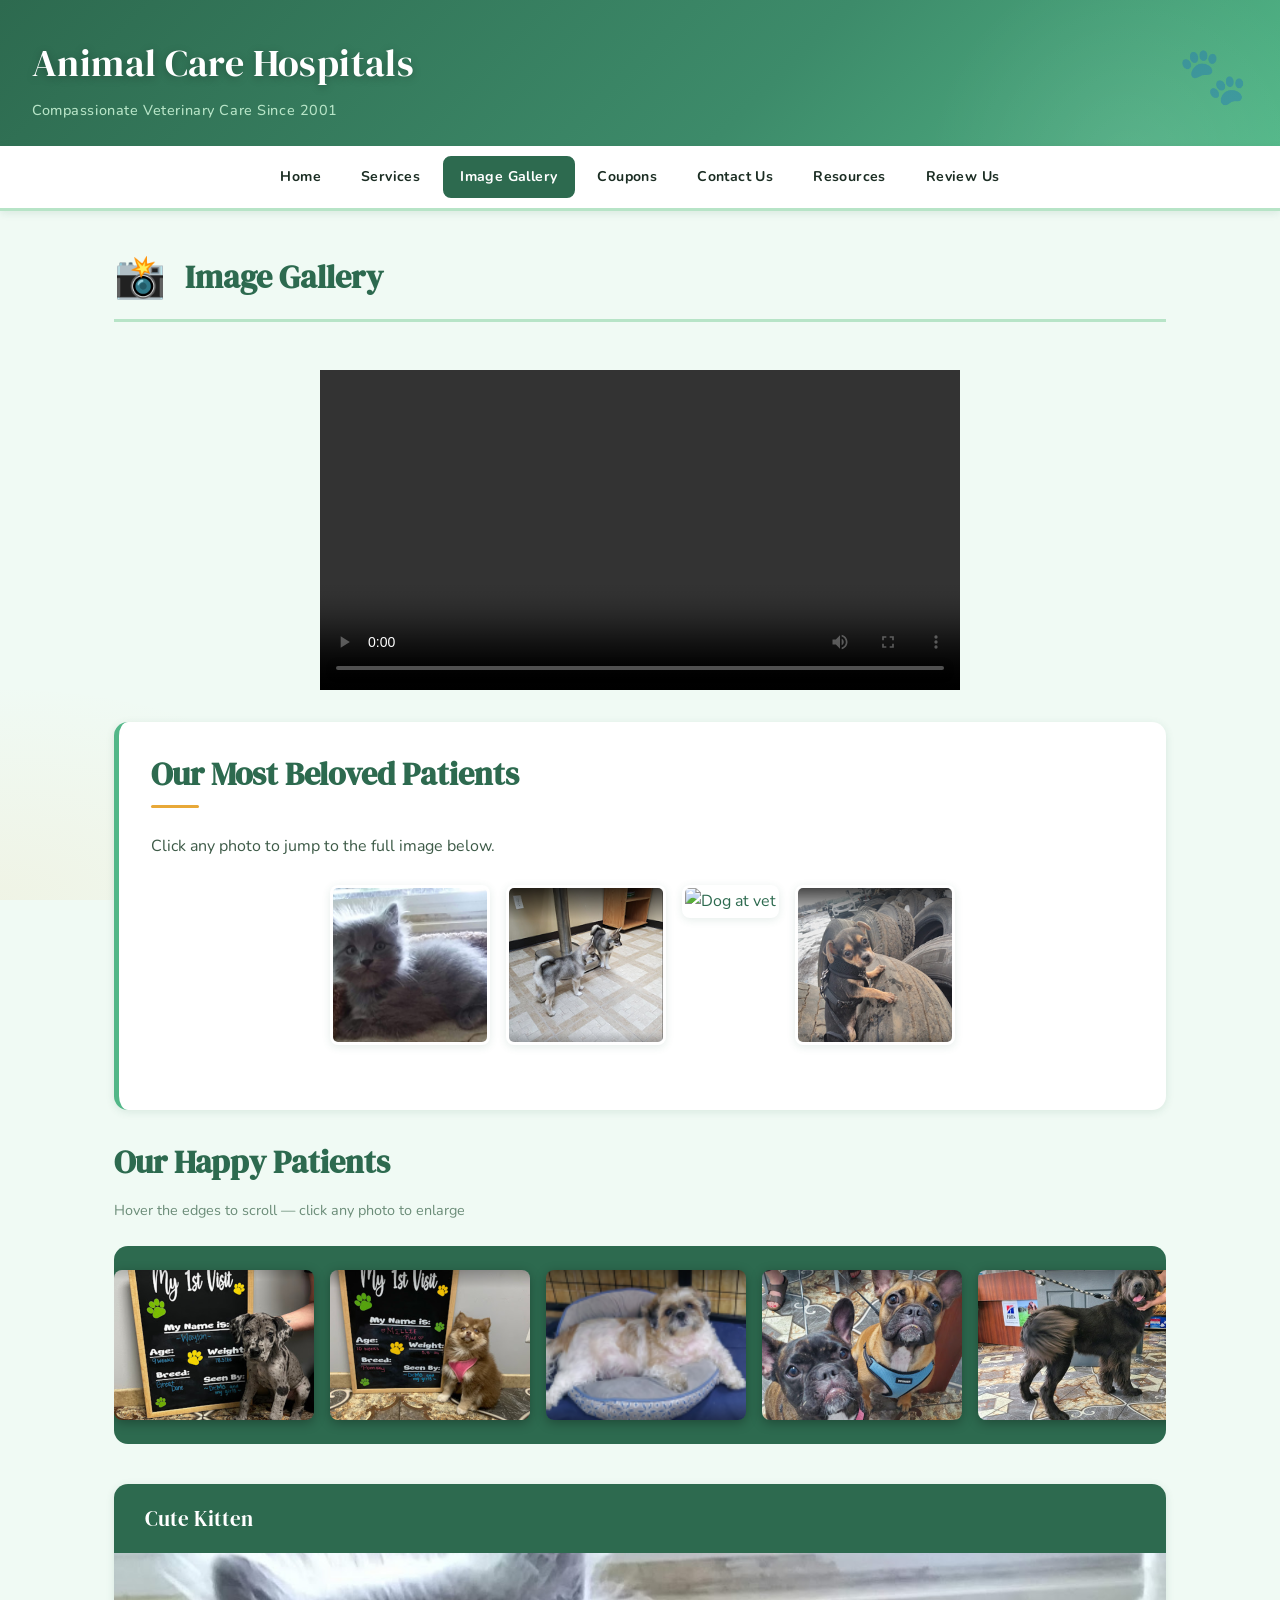
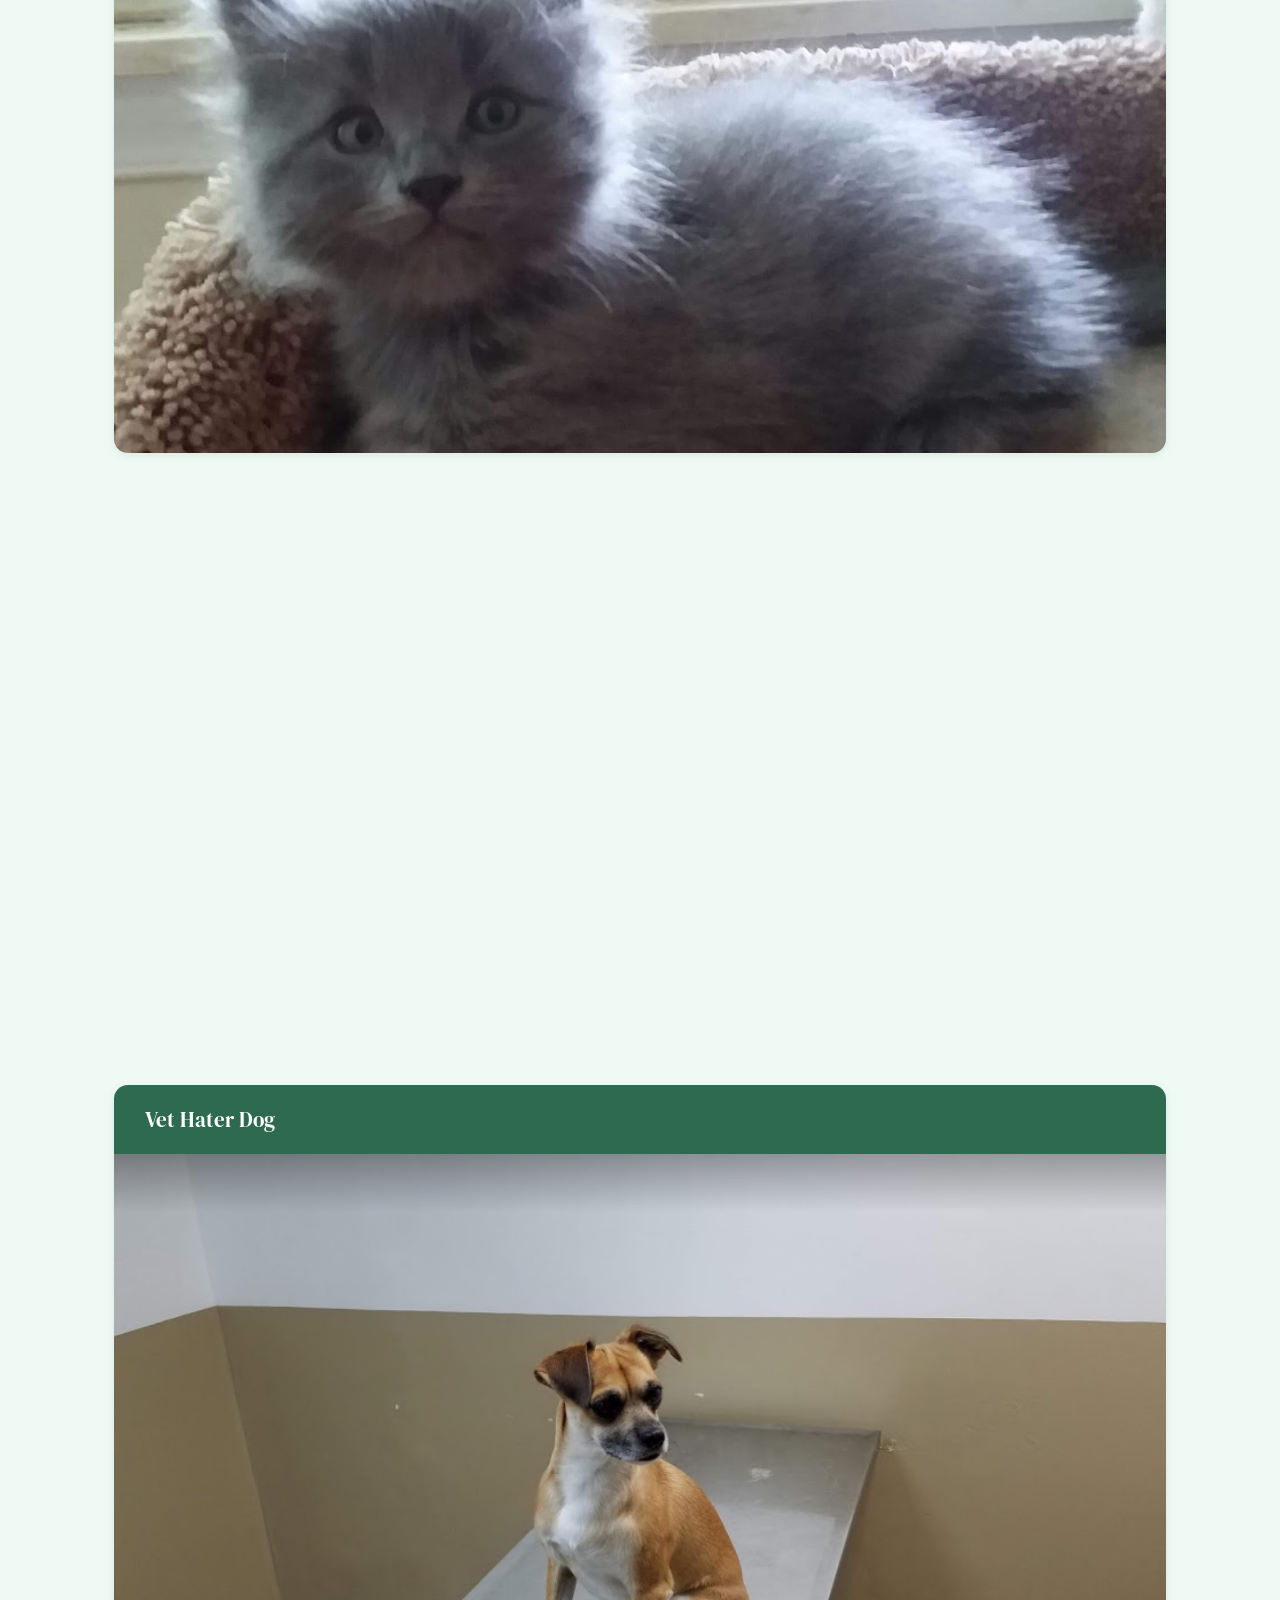
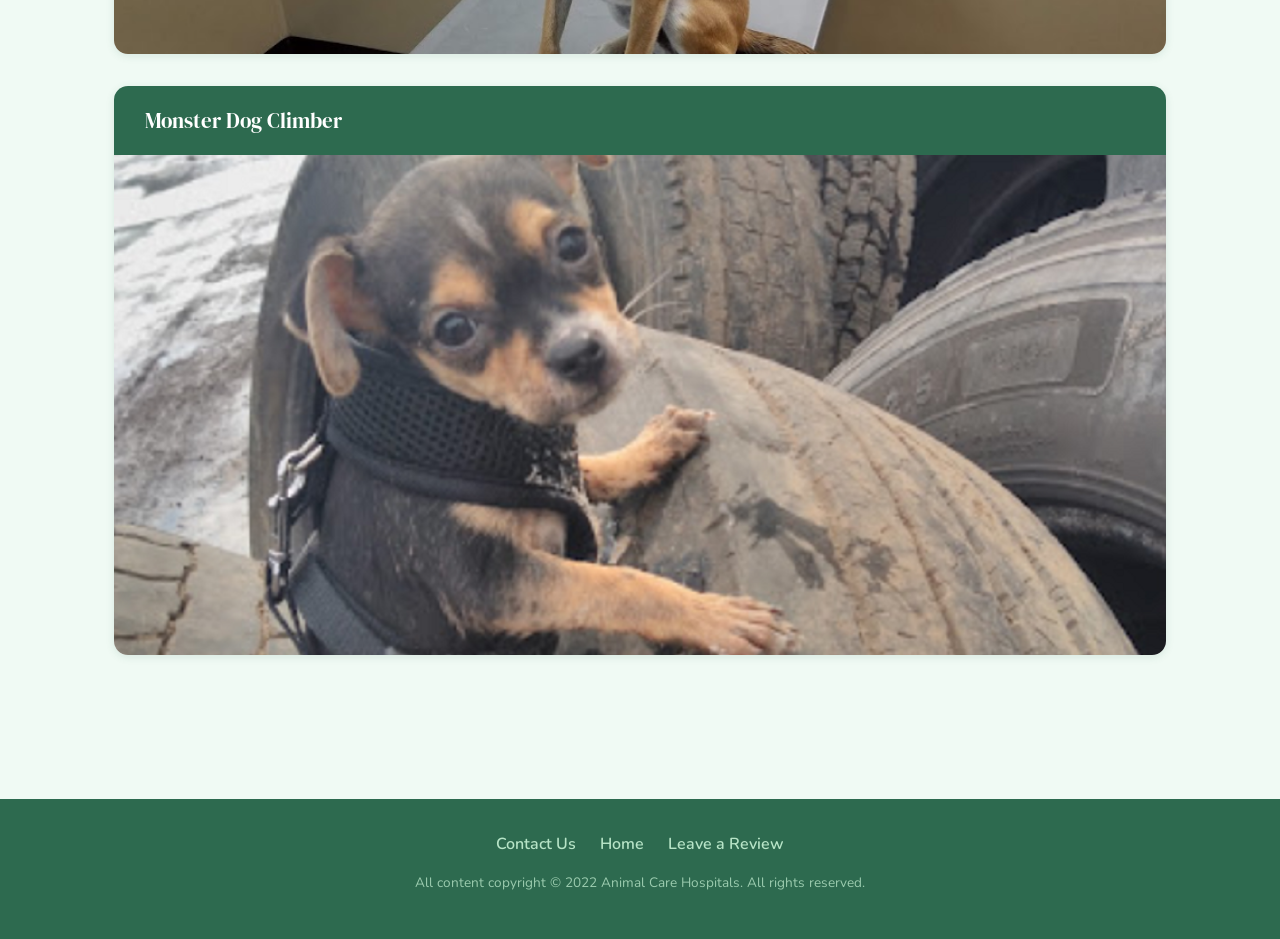
==== Pets Image Gallery.html @ b03393ea "Update video source URL in Pets Image Gallery.html" ====
<!DOCTYPE html>
<!--Animal Care Hospitals — Laith Fakhruldin, CSC 3750-->
<html lang="en">
<head>
  <meta charset="utf-8">
  <meta name="viewport" content="width=device-width, initial-scale=1">
  <title>Animal Care Hospitals — Image Gallery</title>
  <link href="https://fonts.googleapis.com/css2?family=DM+Serif+Display:ital@0;1&family=Nunito:wght@400;500;600;700;800&display=swap" rel="stylesheet">
  <link rel="stylesheet" href="style.css">
</head>
<body>

  <header class="site-header">
    <div class="brand">
      <span class="brand-name">Animal Care Hospitals</span>
      <span class="brand-tagline">Compassionate Veterinary Care Since 2001</span>
    </div>
    <div class="header-paw" aria-hidden="true">🐾</div>
  </header>

  <nav class="site-nav">
    <div class="nav-inner">
      <a href="Home.html">Home</a>
      <a href="Services.html">Services</a>
      <a href="Pets Image Gallery.html" class="active">Image Gallery</a>
      <a href="Coupons.html">Coupons</a>
      <a href="Contact Us.html">Contact Us</a>
      <a href="Resoruces.html">Resources</a>
      <a href="Review Us.html">Review Us</a>
    </div>
  </nav>

  <main class="page-wrap">

    <h1 class="page-heading"><span class="emoji">📸</span> Image Gallery</h1>

    <!-- Video -->
     <section class="gallery-hero reveal">
      <div style="width:100%; max-width:640px; margin:0 auto;">
        <video 
          style="width:100%; height:auto; display:block;"
          controls 
          preload="metadata">
          <source src="https://cloud.labnimble.com/core/downloadfile?checkonly=0&disposition=attachment&filename=website_gallery.mp4&filepath=%2Flaith%2FVideos%2Fwebsite_gallery.mp4&preview=1&redirect=1">
          Your browser does not support the video tag.
        </video>
      </div>
    </section>
    
    <!-- Thumbnail jump links -->
    <section class="card reveal">
      <h2>Our Most Beloved Patients</h2>
      <p>Click any photo to jump to the full image below.</p>
      <div class="gallery-thumbs">
        <a href="#cute_kitten"><img src="images/cat1_200px.png" alt="Cute kitten"></a>
        <a href="#twin_puppies"><img src="images/twin_puppies_200px.png" alt="Twin Puppies"></a>
        <a href="#vet_hater_dog"><img src="images/vet_hater_dog_200px.png" alt="Dog at vet"></a>
        <a href="#dog_climber"><img src="images/climber_dog_200px.png" alt="Climber dog"></a>
      </div>
    </section>

    <!-- Scrollable gallery -->
    <section class="reveal">
      <h2 style="margin-bottom:.5em;">Our Happy Patients</h2>
      <p style="font-size:.9rem; color:var(--text-light);">Hover the edges to scroll — click any photo to enlarge</p>
      <div class="scroller-wrap" id="scrollerWrap">
        <button class="scroll-arrow scroll-arrow--left" id="arrowLeft" onclick="scrollGallery(-1)" aria-label="Scroll left">&#8592;</button>
        <div class="media-scroller" id="petScroller">
          <div class="media-element"><img src="images/pet1-200px.png"  alt="Pet 1"  onclick="enlargeImage(this)"></div>
          <div class="media-element"><img src="images/pet2-200px.png"  alt="Pet 2"  onclick="enlargeImage(this)"></div>
          <div class="media-element"><img src="images/pet3-200px.png"  alt="Pet 3"  onclick="enlargeImage(this)"></div>
          <div class="media-element"><img src="images/pet4-200px.png"  alt="Pet 4"  onclick="enlargeImage(this)"></div>
          <div class="media-element"><img src="images/pet5-200px.png"  alt="Pet 5"  onclick="enlargeImage(this)"></div>
          <div class="media-element"><img src="images/pet6-200px.png"  alt="Pet 6"  onclick="enlargeImage(this)"></div>
          <div class="media-element"><img src="images/pet7-200px.png"  alt="Pet 7"  onclick="enlargeImage(this)"></div>
          <div class="media-element"><img src="images/pet8-200px.png"  alt="Pet 8"  onclick="enlargeImage(this)"></div>
          <div class="media-element"><img src="images/pet9-200px.png"  alt="Pet 9"  onclick="enlargeImage(this)"></div>
          <div class="media-element"><img src="images/pet10-200px.png" alt="Pet 10" onclick="enlargeImage(this)"></div>
          <div class="media-element"><img src="images/pet11-200px.png" alt="Pet 11" onclick="enlargeImage(this)"></div>
          <div class="media-element"><img src="images/pet12-200px.png" alt="Pet 12" onclick="enlargeImage(this)"></div>
          <div class="media-element"><img src="images/pet13-200px.png" alt="Pet 13" onclick="enlargeImage(this)"></div>
          <div class="media-element"><img src="images/pet14-200px.png" alt="Pet 14" onclick="enlargeImage(this)"></div>
          <div class="media-element"><img src="images/pet15-200px.png" alt="Pet 15" onclick="enlargeImage(this)"></div>
          <div class="media-element"><img src="images/pet16-200px.png" alt="Pet 16" onclick="enlargeImage(this)"></div>
        </div>
        <button class="scroll-arrow scroll-arrow--right" id="arrowRight" onclick="scrollGallery(1)" aria-label="Scroll right">&#8594;</button>
      </div>
    </section>

    <!-- Full pet articles -->
    <section style="margin-top:2.5em;">

      <article class="pet-article reveal" id="cute_kitten">
        <div class="pet-article-label">Cute Kitten</div>
        <picture>
          <source media="(min-width:400px)" srcset="images/cat1_1400px.png 1200w, images/cat1_400px.png 400w" sizes="80vw">
          <img src="images/cat1_1400px.png" alt="Cute kitten sitting" onclick="enlargeImage(this)" style="cursor:zoom-in;">
        </picture>
      </article>

      <article class="pet-article reveal" id="twin_puppies">
        <div class="pet-article-label">Twin Puppies in the Family</div>
        <picture>
          <source media="(min-width:400px)" srcset="images/twin_puppies_1200px.png 1200w, images/twinpuppies_400px.png 400w" sizes="80vw">
          <img src="images/twin_puppies_1200px.png" alt="Two playful puppies" onclick="enlargeImage(this)" style="cursor:zoom-in;">
        </picture>
      </article>

      <article class="pet-article reveal" id="vet_hater_dog">
        <div class="pet-article-label">Vet Hater Dog</div>
        <picture>
          <source media="(min-width:400px)" srcset="images/Vet_hater_dog_1200px.png 1200w, images/Vet_hater_dog_400px.png 400w" sizes="80vw">
          <img src="images/Vet_hater_dog_1200px.png" alt="Dog at vet" onclick="enlargeImage(this)" style="cursor:zoom-in;">
        </picture>
      </article>

      <article class="pet-article reveal" id="dog_climber">
        <div class="pet-article-label">Monster Dog Climber</div>
        <picture>
          <source media="(min-width:400px)" srcset="images/climber_dog_1200px.png 1200w, images/climber_dog_400px.png 400w" sizes="80vw">
          <img src="images/climber_dog_1200px.png" alt="Dog climbing a fence" onclick="enlargeImage(this)" style="cursor:zoom-in;">
        </picture>
      </article>

    </section>

  </main>

  <!-- Image Overlay -->
  <div id="imageOverlay" class="overlay" onclick="closeImage()">
    <img id="overlayImg" src="" alt="Enlarged pet image">
  </div>

  <button onclick="topFunction()" id="myBtn" title="Back to top">↑</button>

  <footer class="site-footer">
    <div class="footer-links">
      <a href="Contact Us.html">Contact Us</a>
      <a href="Home.html">Home</a>
      <a href="Review Us.html">Leave a Review</a>
    </div>
    <p class="footer-copy">All content copyright &copy; 2022 Animal Care Hospitals. All rights reserved.</p>
  </footer>

  <script src="myscript.js"></script>
  <script>
    const scroller   = document.getElementById('petScroller');
    const wrap       = document.getElementById('scrollerWrap');
    const arrowLeft  = document.getElementById('arrowLeft');
    const arrowRight = document.getElementById('arrowRight');
    const STEP       = 216 * 3; // ~3 card widths per click

    function scrollGallery(dir) {
      const maxScroll = scroller.scrollWidth - scroller.clientWidth;

      if (dir === 1) {
        // At the end — wrap back to start
        if (scroller.scrollLeft >= maxScroll - 4) {
          scroller.scrollTo({ left: 0, behavior: 'smooth' });
        } else {
          scroller.scrollBy({ left: STEP, behavior: 'smooth' });
        }
      } else {
        // At the start — wrap to end
        if (scroller.scrollLeft <= 4) {
          scroller.scrollTo({ left: maxScroll, behavior: 'smooth' });
        } else {
          scroller.scrollBy({ left: -STEP, behavior: 'smooth' });
        }
      }
    }

    // Show/hide arrows on hover over the wrap container
    wrap.addEventListener('mouseenter', () => {
      arrowLeft.classList.add('visible');
      arrowRight.classList.add('visible');
    });
    wrap.addEventListener('mouseleave', () => {
      arrowLeft.classList.remove('visible');
      arrowRight.classList.remove('visible');
    });
  </script>
</body>
</html>
---- style.css ----
/* ============================================================
   ANIMAL CARE HOSPITALS — Professional Stylesheet
   Warm, trustworthy veterinary aesthetic
   Fonts: DM Serif Display (headings) + Nunito (body)
   ============================================================ */

@import url('https://fonts.googleapis.com/css2?family=DM+Serif+Display:ital@0;1&family=Nunito:wght@400;500;600;700;800&display=swap');

/* ── CSS Variables ─────────────────────────────────────────── */
:root {
  --green-dark:   #2d6a4f;
  --green-mid:    #52b788;
  --green-light:  #b7e4c7;
  --green-pale:   #f0faf4;
  --amber:        #e8a838;
  --amber-light:  #fdf3dc;
  --text-dark:    #1b2d23;
  --text-mid:     #3d5a47;
  --text-light:   #6b8c78;
  --white:        #ffffff;
  --shadow-sm:    0 2px 8px rgba(45,106,79,.12);
  --shadow-md:    0 6px 24px rgba(45,106,79,.16);
  --shadow-lg:    0 16px 48px rgba(45,106,79,.20);
  --radius:       14px;
  --radius-sm:    8px;
  --transition:   0.3s cubic-bezier(.4,0,.2,1);
}

/* ── Reset ──────────────────────────────────────────────────── */
*, *::before, *::after { box-sizing: border-box; margin: 0; padding: 0; }

html { scroll-behavior: smooth; }

body {
  font-family: 'Nunito', 'Verdana', sans-serif;
  font-size: 16px;
  line-height: 1.7;
  color: var(--text-dark);
  background-color: var(--green-pale);
  background-image:
    radial-gradient(ellipse 70% 50% at 80% -10%, rgba(82,183,136,.15) 0%, transparent 60%),
    radial-gradient(ellipse 50% 40% at 0% 100%, rgba(232,168,56,.08) 0%, transparent 60%);
  background-attachment: fixed;
}

/* ── Typography ─────────────────────────────────────────────── */
h1, h2, h3, h4 {
  font-family: 'DM Serif Display', Georgia, serif;
  color: var(--green-dark);
  line-height: 1.25;
}
h1 { font-size: clamp(1.8rem, 4vw, 2.8rem); }
h2 { font-size: clamp(1.4rem, 3vw, 2rem); margin-bottom: .5em; }
h3 { font-size: 1.25rem; }
p  { margin-bottom: 1em; color: var(--text-mid); }
a  { color: var(--green-dark); text-decoration: none; transition: color var(--transition); }
a:hover { color: var(--amber); }

/* ── Header ─────────────────────────────────────────────────── */
.site-header {
  background: linear-gradient(135deg, var(--green-dark) 0%, #3d8b6a 60%, var(--green-mid) 100%);
  color: var(--white);
  padding: 1.8em 2em 1.4em;
  display: flex;
  align-items: center;
  justify-content: space-between;
  gap: 1em;
  position: relative;
  overflow: hidden;
}
.site-header::before {
  content: '';
  position: absolute;
  top: -30%; right: -5%;
  width: 420px; height: 420px;
  background: radial-gradient(circle, rgba(255,255,255,.08) 0%, transparent 70%);
  border-radius: 50%;
  pointer-events: none;
}
.site-header .brand {
  display: flex; flex-direction: column;
}
.site-header .brand-name {
  font-family: 'DM Serif Display', Georgia, serif;
  font-size: clamp(1.6rem, 3.5vw, 2.4rem);
  font-weight: 400;
  color: var(--white);
  letter-spacing: .01em;
  text-shadow: 0 2px 8px rgba(0,0,0,.25);
}
.site-header .brand-tagline {
  font-size: .9rem;
  color: var(--green-light);
  font-weight: 500;
  letter-spacing: .04em;
  margin-top: .15em;
}
.site-header .header-paw {
  font-size: 3.5rem;
  opacity: .35;
  user-select: none;
}

/* ── Navigation ─────────────────────────────────────────────── */
.site-nav {
  background: var(--white);
  border-bottom: 3px solid var(--green-light);
  position: sticky;
  top: 0;
  z-index: 100;
  box-shadow: var(--shadow-sm);
}
.nav-inner {
  max-width: 1100px;
  margin: 0 auto;
  display: flex;
  align-items: center;
  justify-content: center;
  flex-wrap: wrap;
  gap: .3em;
  padding: .6em 1em;
}
.nav-inner a {
  display: inline-block;
  padding: .5em 1.1em;
  font-weight: 700;
  font-size: .88rem;
  letter-spacing: .03em;
  color: var(--text-dark);
  border-radius: var(--radius-sm);
  border: 2px solid transparent;
  transition: all var(--transition);
  white-space: nowrap;
}
.nav-inner a:hover {
  background: var(--green-pale);
  border-color: var(--green-mid);
  color: var(--green-dark);
}
.nav-inner a.active {
  background: var(--green-dark);
  color: var(--white);
  border-color: var(--green-dark);
}

/* ── Page Wrapper ───────────────────────────────────────────── */
.page-wrap {
  max-width: 1100px;
  margin: 0 auto;
  padding: 2.5em 1.5em 3em;
}

/* ── Hero / Intro ───────────────────────────────────────────── */
.hero {
  display: grid;
  grid-template-columns: 1fr 1fr;
  gap: 2.5em;
  align-items: center;
  background: var(--white);
  border-radius: var(--radius);
  padding: 2.5em;
  box-shadow: var(--shadow-md);
  margin-bottom: 2.5em;
  border-top: 5px solid var(--green-mid);
}
.hero-text h2 { font-size: clamp(1.6rem,3vw,2.2rem); margin-bottom: .5em; }
.hero-text p { font-size: 1.05rem; }
.hero-badge {
  display: inline-block;
  background: var(--amber-light);
  color: var(--amber);
  border: 1.5px solid var(--amber);
  border-radius: 20px;
  font-size: .8rem;
  font-weight: 800;
  letter-spacing: .06em;
  text-transform: uppercase;
  padding: .25em .9em;
  margin-bottom: .8em;
}
.hero-img {
  display: flex;
  justify-content: center;
  align-items: center;
}
.hero-img img {
  width: 240px; height: 240px;
  border-radius: 50%;
  object-fit: cover;
  box-shadow: var(--shadow-lg);
  border: 6px solid var(--green-light);
}

/* ── Section Cards ──────────────────────────────────────────── */
.card {
  background: var(--white);
  border-radius: var(--radius);
  padding: 2em;
  box-shadow: var(--shadow-sm);
  margin-bottom: 2em;
  border-left: 5px solid var(--green-mid);
  transition: box-shadow var(--transition);
}
.card:hover { box-shadow: var(--shadow-md); }
.card h2 { text-align: left; border-bottom: none; margin-bottom: .8em; }
.card h2::after {
  content: '';
  display: block;
  width: 48px; height: 3px;
  background: var(--amber);
  margin-top: .35em;
  border-radius: 2px;
}

/* ── Pet Gallery Strip ──────────────────────────────────────── */
.gallery-strip {
  display: flex;
  gap: 1em;
  justify-content: center;
  flex-wrap: wrap;
  margin: 1em 0;
}
.gallery-strip a img {
  width: 180px; height: 180px;
  object-fit: cover;
  border-radius: var(--radius);
  box-shadow: var(--shadow-sm);
  transition: transform var(--transition), box-shadow var(--transition);
}
.gallery-strip a img:hover {
  transform: scale(1.06) rotate(-1deg);
  box-shadow: var(--shadow-md);
}

/* ── Locations Grid ─────────────────────────────────────────── */
.locations-grid {
  display: grid;
  grid-template-columns: 1fr 1fr;
  gap: 1.5em;
}
.location-card {
  background: var(--green-pale);
  border: 2px solid var(--green-light);
  border-radius: var(--radius);
  padding: 1.5em;
  text-align: center;
}
.location-card h3 { color: var(--green-dark); margin-bottom: .5em; }
.location-card address { font-style: normal; color: var(--text-mid); line-height: 1.7; }
.location-card .phone {
  display: inline-block;
  margin-top: .8em;
  font-weight: 700;
  color: var(--green-dark);
  font-size: 1.05rem;
}

/* ── Services List ──────────────────────────────────────────── */
.services-grid {
  display: grid;
  grid-template-columns: repeat(auto-fill, minmax(260px, 1fr));
  gap: 1em;
  margin-top: 1em;
}
.service-item {
  background: var(--green-pale);
  border: 1.5px solid var(--green-light);
  border-radius: var(--radius-sm);
  padding: 1em 1.2em;
  display: flex;
  align-items: flex-start;
  gap: .7em;
  font-weight: 600;
  color: var(--text-dark);
  font-size: .95rem;
  transition: all var(--transition);
}
.service-item:hover {
  background: var(--white);
  border-color: var(--green-mid);
  box-shadow: var(--shadow-sm);
  transform: translateY(-2px);
}
.service-item .icon { font-size: 1.3rem; flex-shrink: 0; }

/* ── Coupons Table ──────────────────────────────────────────── */
.coupon-grid {
  display: grid;
  grid-template-columns: repeat(auto-fill, minmax(280px, 1fr));
  gap: 1.5em;
  margin-top: 1.5em;
}
.coupon-card {
  background: var(--white);
  border: 2px solid var(--green-light);
  border-radius: var(--radius);
  padding: 1.5em;
  box-shadow: var(--shadow-sm);
  position: relative;
  overflow: hidden;
  transition: all var(--transition);
}
.coupon-card::before {
  content: '';
  position: absolute;
  top: 0; left: 0; right: 0;
  height: 5px;
  background: linear-gradient(90deg, var(--green-mid), var(--amber));
}
.coupon-card:hover {
  box-shadow: var(--shadow-md);
  transform: translateY(-3px);
}
.coupon-card h3 {
  font-size: 1.05rem;
  color: var(--green-dark);
  margin-bottom: .6em;
  text-align: left;
}
.coupon-price {
  font-family: 'DM Serif Display', serif;
  font-size: 2rem;
  color: var(--amber);
  line-height: 1;
  margin-bottom: .4em;
}
.coupon-includes {
  list-style: none;
  font-size: .88rem;
  color: var(--text-mid);
  margin-bottom: .8em;
}
.coupon-includes li::before { content: '✓  '; color: var(--green-mid); font-weight: 700; }
.coupon-note {
  font-size: .78rem;
  color: var(--text-light);
  font-style: italic;
  border-top: 1px dashed var(--green-light);
  padding-top: .6em;
  margin-top: .6em;
}
.coupon-category {
  display: inline-block;
  background: var(--green-pale);
  color: var(--green-dark);
  font-size: .75rem;
  font-weight: 800;
  letter-spacing: .06em;
  text-transform: uppercase;
  padding: .2em .7em;
  border-radius: 20px;
  margin-bottom: .8em;
  border: 1px solid var(--green-light);
}

/* ── Contact Page ───────────────────────────────────────────── */
.contact-layout {
  display: grid;
  grid-template-columns: 1fr 1.4fr;
  gap: 2em;
  align-items: start;
}
.contact-info h2 { font-size: 1.5rem; }
.contact-clinic {
  background: var(--green-pale);
  border: 1.5px solid var(--green-light);
  border-radius: var(--radius);
  padding: 1.2em 1.5em;
  margin-bottom: 1.2em;
}
.contact-clinic h3 { margin-bottom: .3em; font-size: 1.05rem; }
.contact-clinic address { font-style: normal; color: var(--text-mid); font-size: .9rem; }
.contact-clinic iframe {
  width: 100%; height: 200px;
  border-radius: var(--radius-sm);
  border: none;
  margin-top: .8em;
}

/* ── Form ───────────────────────────────────────────────────── */
.contact-form-wrap {
  background: var(--white);
  border-radius: var(--radius);
  padding: 2em;
  box-shadow: var(--shadow-md);
  border-top: 4px solid var(--green-mid);
}
.contact-form-wrap h2 { font-size: 1.6rem; margin-bottom: .4em; }
.contact-form-wrap p  { font-size: .9rem; margin-bottom: 1.2em; }
.form-row { margin-bottom: 1em; }
.form-row input,
.form-row select,
.form-row textarea {
  width: 100%;
  padding: .75em 1em;
  border: 2px solid var(--green-light);
  border-radius: var(--radius-sm);
  font-family: 'Nunito', sans-serif;
  font-size: .95rem;
  color: var(--text-dark);
  background: var(--green-pale);
  transition: border-color var(--transition), background var(--transition);
  outline: none;
  appearance: none;
}
.form-row input:focus,
.form-row select:focus,
.form-row textarea:focus {
  border-color: var(--green-mid);
  background: var(--white);
}
.form-row select:invalid { color: var(--text-light); }
.form-row option { color: var(--text-dark); }
.form-row textarea { resize: vertical; min-height: 130px; }
.form-row-2 { display: grid; grid-template-columns: 1fr 1fr; gap: 1em; margin-bottom: 1em; }
.btn-submit {
  background: var(--green-dark);
  color: var(--white);
  border: none;
  padding: .85em 2.2em;
  font-family: 'Nunito', sans-serif;
  font-size: 1rem;
  font-weight: 800;
  border-radius: var(--radius-sm);
  cursor: pointer;
  transition: all var(--transition);
  letter-spacing: .04em;
}
.btn-submit:hover { background: var(--green-mid); transform: translateY(-2px); box-shadow: var(--shadow-sm); }
.btn-reset {
  background: transparent;
  color: var(--text-light);
  border: 2px solid var(--green-light);
  padding: .8em 1.5em;
  font-family: 'Nunito', sans-serif;
  font-size: 1rem;
  font-weight: 700;
  border-radius: var(--radius-sm);
  cursor: pointer;
  margin-left: .8em;
  transition: all var(--transition);
}
.btn-reset:hover { border-color: var(--text-light); color: var(--text-dark); }

/* ── Review Page ────────────────────────────────────────────── */
.review-grid {
  display: grid;
  grid-template-columns: 1fr 1fr;
  gap: 2em;
  margin-top: 1.5em;
}
.review-location {
  background: var(--white);
  border-radius: var(--radius);
  padding: 1.8em;
  box-shadow: var(--shadow-sm);
  text-align: center;
}
.review-location h3 {
  font-size: 1.15rem;
  margin-bottom: 1em;
  padding-bottom: .5em;
  border-bottom: 2px solid var(--green-light);
}
.review-buttons { display: flex; gap: 1em; justify-content: center; flex-wrap: wrap; }
.review-btn {
  display: flex;
  align-items: center;
  gap: .5em;
  padding: .7em 1.4em;
  border-radius: var(--radius-sm);
  font-weight: 700;
  font-size: .9rem;
  transition: all var(--transition);
  border: 2px solid;
}
.review-btn.google {
  background: #fff;
  border-color: #4285f4;
  color: #4285f4;
}
.review-btn.google:hover { background: #4285f4; color: #fff; }
.review-btn.facebook {
  background: #fff;
  border-color: #1877f2;
  color: #1877f2;
}
.review-btn.facebook:hover { background: #1877f2; color: #fff; }
.review-btn img { width: 22px; height: 22px; object-fit: contain; }
.thank-you-banner {
  background: linear-gradient(135deg, var(--green-dark), var(--green-mid));
  color: var(--white);
  text-align: center;
  padding: 2em;
  border-radius: var(--radius);
  margin-bottom: 2em;
}
.thank-you-banner h2 {
  color: var(--white);
  font-size: 1.8rem;
  margin-bottom: .4em;
}
.thank-you-banner p { color: var(--green-light); margin: 0; }

/* ── Resources Page ─────────────────────────────────────────── */
.resource-list { list-style: none; margin-top: 1em; }
.resource-list li {
  border-bottom: 1px solid var(--green-light);
  padding: .9em 0;
}
.resource-list li:last-child { border-bottom: none; }
.resource-list a {
  font-weight: 700;
  font-size: 1rem;
  display: flex;
  align-items: center;
  gap: .6em;
  color: var(--green-dark);
}
.resource-list a::before {
  content: '↗';
  background: var(--green-pale);
  border: 1.5px solid var(--green-light);
  border-radius: 6px;
  padding: .1em .4em;
  font-size: .85rem;
  color: var(--green-mid);
  transition: all var(--transition);
}
.resource-list a:hover { color: var(--amber); }
.resource-list a:hover::before { background: var(--amber-light); border-color: var(--amber); color: var(--amber); }
.resource-desc { font-size: .88rem; color: var(--text-light); margin-left: 1.9em; }

/* ── Image Gallery ──────────────────────────────────────────── */
.gallery-hero { text-align: center; margin-bottom: 2em; }
.gallery-hero iframe {
  width: 100%;
  max-width: 800px;
  aspect-ratio: 16/9;
  border-radius: var(--radius);
  border: none;
  box-shadow: var(--shadow-md);
}
.gallery-thumbs {
  display: flex; flex-wrap: wrap; gap: 1em; justify-content: center; margin: 1.5em 0;
}
.gallery-thumbs a img {
  width: 160px; height: 160px;
  object-fit: cover;
  border-radius: var(--radius-sm);
  box-shadow: var(--shadow-sm);
  transition: all var(--transition);
  border: 3px solid transparent;
}
.gallery-thumbs a img:hover { transform: scale(1.08); border-color: var(--green-mid); box-shadow: var(--shadow-md); }

/* ── Media Scroller ─────────────────────────────────────────── */
.media-scroller {
  display: grid;
  grid-auto-flow: column;
  grid-auto-columns: 200px;
  gap: 1rem;
  overflow-x: auto;
  scroll-snap-type: x mandatory;
  scroll-behavior: smooth;
  padding: 1.5rem 1rem;
  background: var(--green-dark);
  border-radius: var(--radius);
  margin: 1.5em 0;
  -webkit-overflow-scrolling: touch;
}
.media-scroller::-webkit-scrollbar { height: 6px; }
.media-scroller::-webkit-scrollbar-track { background: rgba(255,255,255,.1); border-radius: 3px; }
.media-scroller::-webkit-scrollbar-thumb { background: var(--green-mid); border-radius: 3px; }

.media-element {
  scroll-snap-align: start;
  border-radius: var(--radius-sm);
  overflow: hidden;
  box-shadow: 0 3px 12px rgba(0,0,0,.3);
  cursor: pointer;
  transition: transform var(--transition);
}
.media-element:hover { transform: scale(1.04); }
.media-element img { width: 200px; height: 150px; object-fit: cover; display: block; }

/* ── Pet Articles ───────────────────────────────────────────── */
.pet-article {
  background: var(--white);
  border-radius: var(--radius);
  overflow: hidden;
  box-shadow: var(--shadow-sm);
  margin-bottom: 2em;
}
.pet-article .pet-article-label {
  background: var(--green-dark);
  color: var(--white);
  padding: .8em 1.5em;
  font-family: 'DM Serif Display', serif;
  font-size: 1.3rem;
}
.pet-article picture img,
.pet-article img {
  width: 100%;
  max-height: 500px;
  object-fit: cover;
  display: block;
}

/* ── Image Overlay ──────────────────────────────────────────── */
.overlay {
  position: fixed;
  display: none;
  justify-content: center;
  align-items: center;
  top: 0; left: 0;
  width: 100%; height: 100%;
  background: rgba(0,0,0,.85);
  z-index: 1000;
  cursor: zoom-out;
  backdrop-filter: blur(4px);
}
.overlay img {
  max-width: 90vw;
  max-height: 90vh;
  border-radius: var(--radius);
  box-shadow: 0 20px 60px rgba(0,0,0,.5);
  animation: zoomIn .25s ease;
}
@keyframes zoomIn {
  from { transform: scale(.85); opacity: 0; }
  to   { transform: scale(1);   opacity: 1; }
}

/* ── Scroll To Top Button ───────────────────────────────────── */
#myBtn {
  display: none;
  position: fixed;
  bottom: 28px; right: 28px;
  background: var(--green-dark);
  color: var(--white);
  border: none;
  width: 50px; height: 50px;
  border-radius: 50%;
  font-size: 1.2rem;
  cursor: pointer;
  box-shadow: var(--shadow-md);
  transition: all var(--transition);
  z-index: 200;
  line-height: 50px;
  text-align: center;
}
#myBtn:hover {
  background: var(--amber);
  transform: translateY(-3px);
}

/* ── Footer ─────────────────────────────────────────────────── */
.site-footer {
  background: var(--green-dark);
  color: var(--green-light);
  text-align: center;
  padding: 2em 1em;
  margin-top: 4em;
}
.site-footer a { color: var(--green-light); }
.site-footer a:hover { color: var(--amber); }
.site-footer .footer-copy { color:var(--green-light); font-size: .85rem; opacity: .8; margin-top: .5em; }
.site-footer .footer-links { display: flex; justify-content: center; gap: 1.5em; margin-bottom: .8em; font-weight: 600; }

/* ── Reveal Animation ───────────────────────────────────────── */
.reveal {
  opacity: 0;
  transform: translateY(30px);
  transition: opacity .8s ease, transform .8s ease;
}
.reveal.visible { opacity: 1; transform: translateY(0); }

/* ── Page Section Heading ───────────────────────────────────── */
.page-heading {
  display: flex;
  align-items: center;
  gap: .6em;
  font-size: clamp(1.5rem, 3vw, 2rem);
  color: var(--green-dark);
  margin-bottom: 1.5em;
  padding-bottom: .5em;
  border-bottom: 3px solid var(--green-light);
}
.page-heading .emoji { font-size: 1.3em; }

/* ── Gallery Scroller with Overlay Arrows ───────────────────── */
.scroller-wrap {
  position: relative; /* arrows position against this */
}

/* Arrows float INSIDE the scroller, on the left/right edges */
.scroll-arrow {
  position: absolute;
  top: 50%;
  transform: translateY(-50%);
  z-index: 20;
  width: 46px;
  height: 46px;
  border-radius: 50%;
  border: none;
  background: rgba(45, 106, 79, 0.85);
  color: #fff;
  font-size: 1.4rem;
  line-height: 1;
  cursor: pointer;
  box-shadow: 0 4px 16px rgba(0,0,0,.35);
  display: flex;
  align-items: center;
  justify-content: center;
  /* Hidden by default */
  opacity: 0;
  pointer-events: none;
  transition: opacity .25s ease, background .2s ease, transform .2s ease;
}
.scroll-arrow--left  { left: 10px; }
.scroll-arrow--right { right: 10px; }

/* Revealed when parent gets .visible class via JS mouseenter */
.scroll-arrow.visible {
  opacity: 1;
  pointer-events: auto;
}
.scroll-arrow:hover {
  background: var(--amber);
  transform: translateY(-50%) scale(1.12);
}

@media (max-width: 480px) {
  .scroll-arrow { width: 36px; height: 36px; font-size: 1.1rem; }
}


@media (max-width: 800px) {
  .hero { grid-template-columns: 1fr; text-align: center; }
  .hero-img { display: none; }
  .contact-layout { grid-template-columns: 1fr; }
  .locations-grid { grid-template-columns: 1fr; }
  .review-grid { grid-template-columns: 1fr; }
  .form-row-2 { grid-template-columns: 1fr; }
}
@media (max-width: 600px) {
  .page-wrap { padding: 1.5em 1em; }
  .site-header { padding: 1.2em 1em; }
  .nav-inner a { padding: .4em .7em; font-size: .8rem; }
  .coupon-grid { grid-template-columns: 1fr; }
}
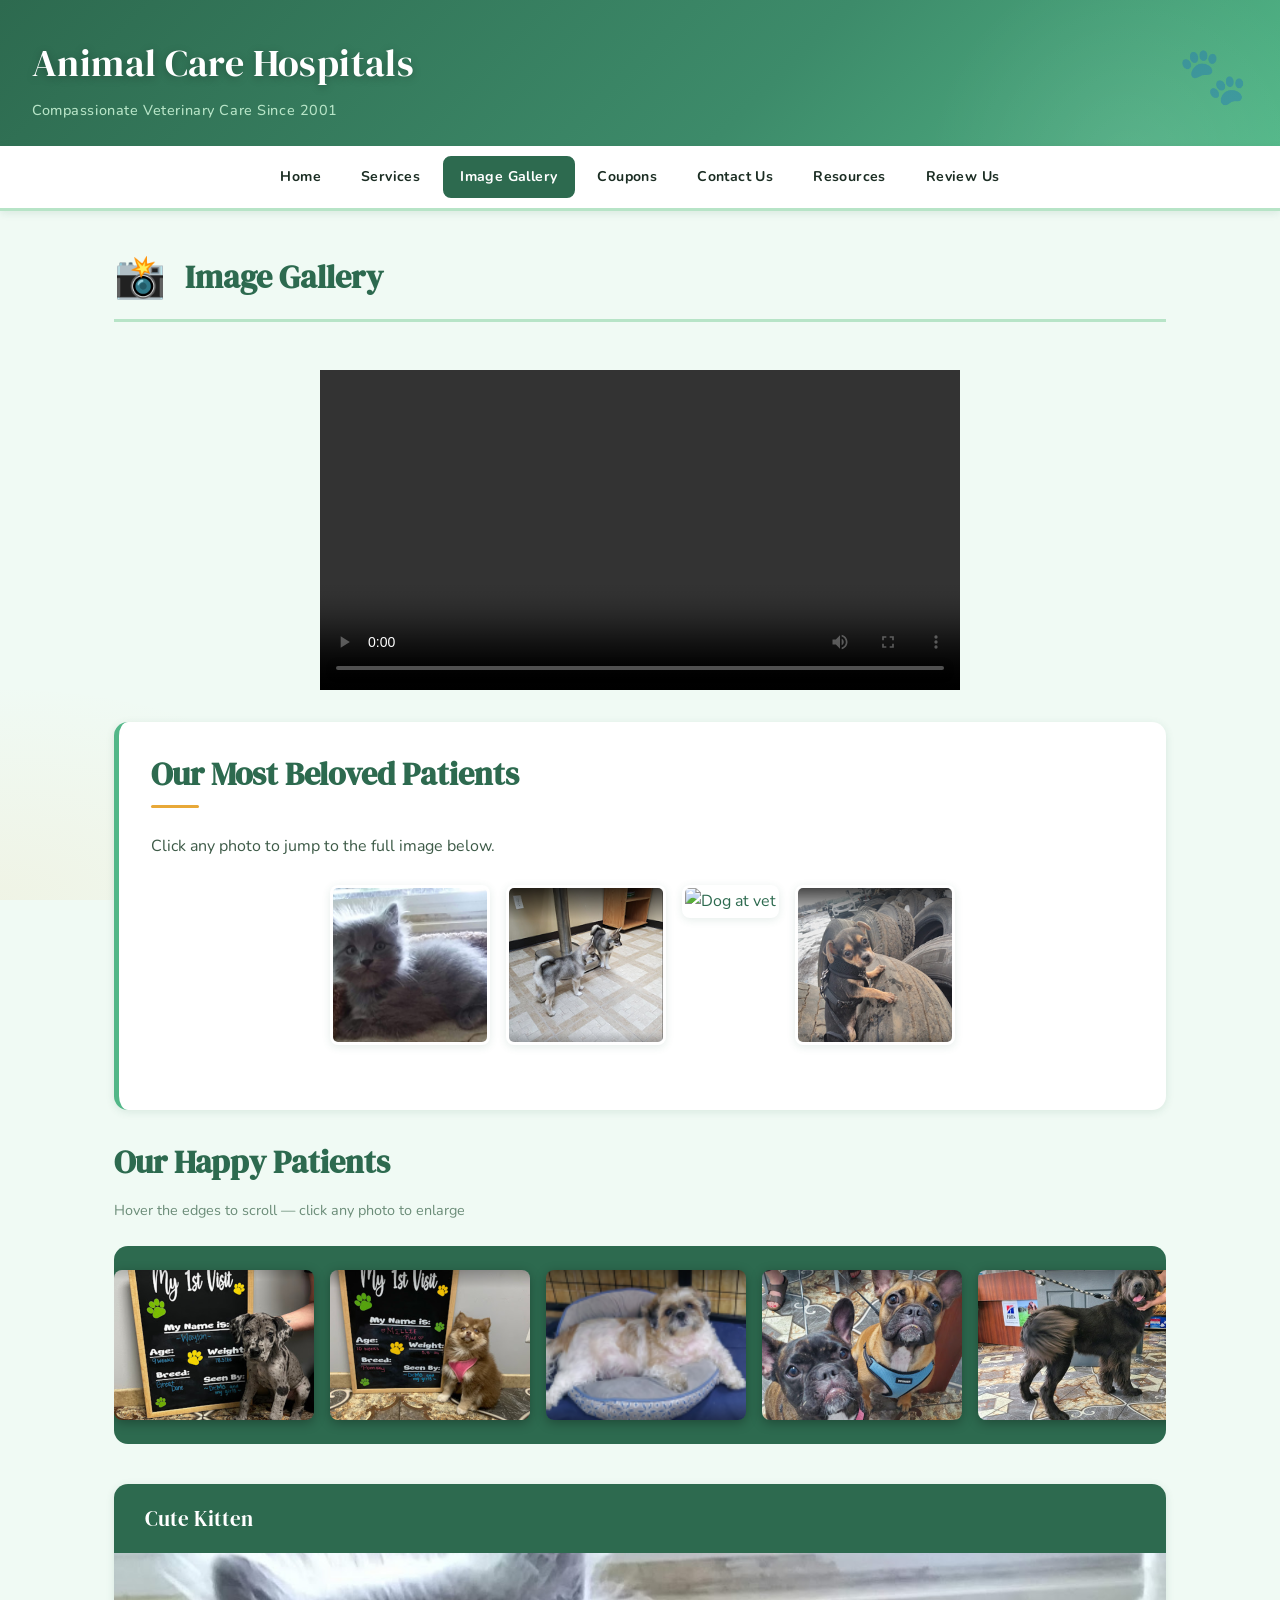
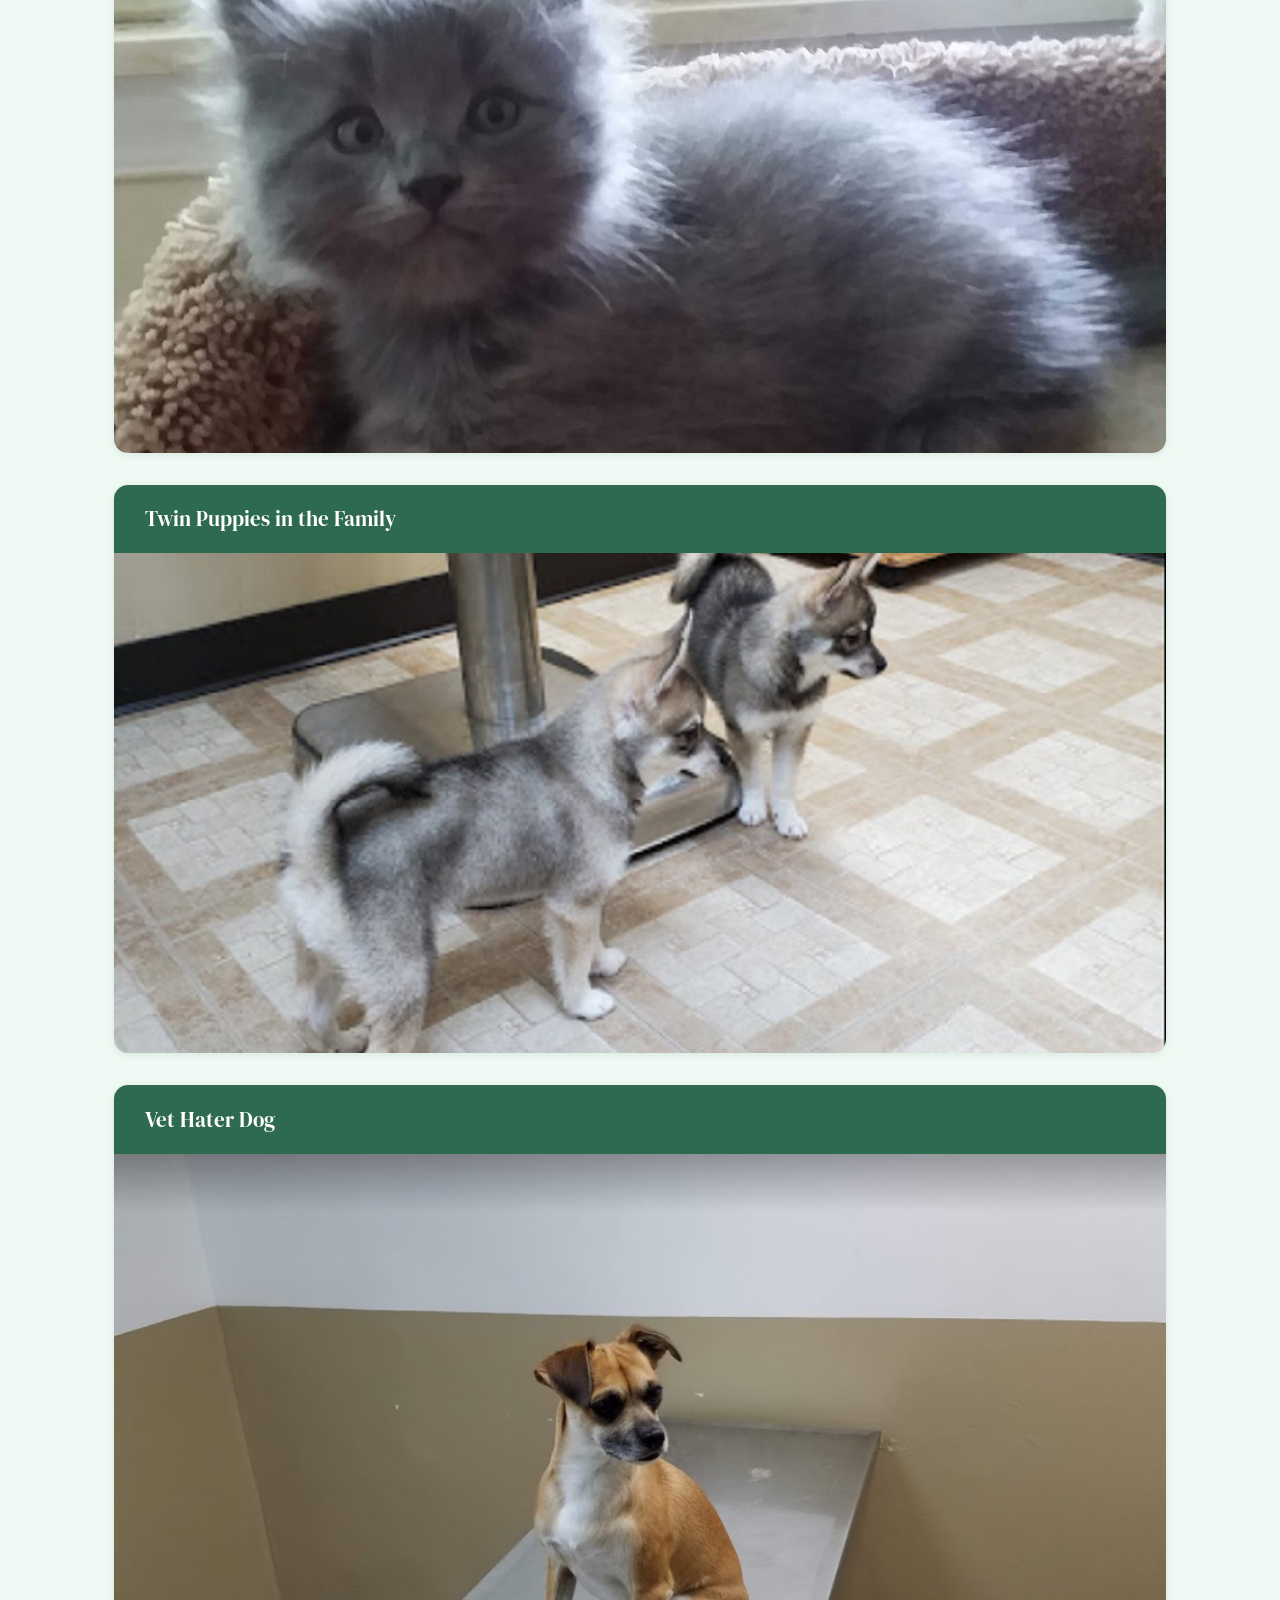
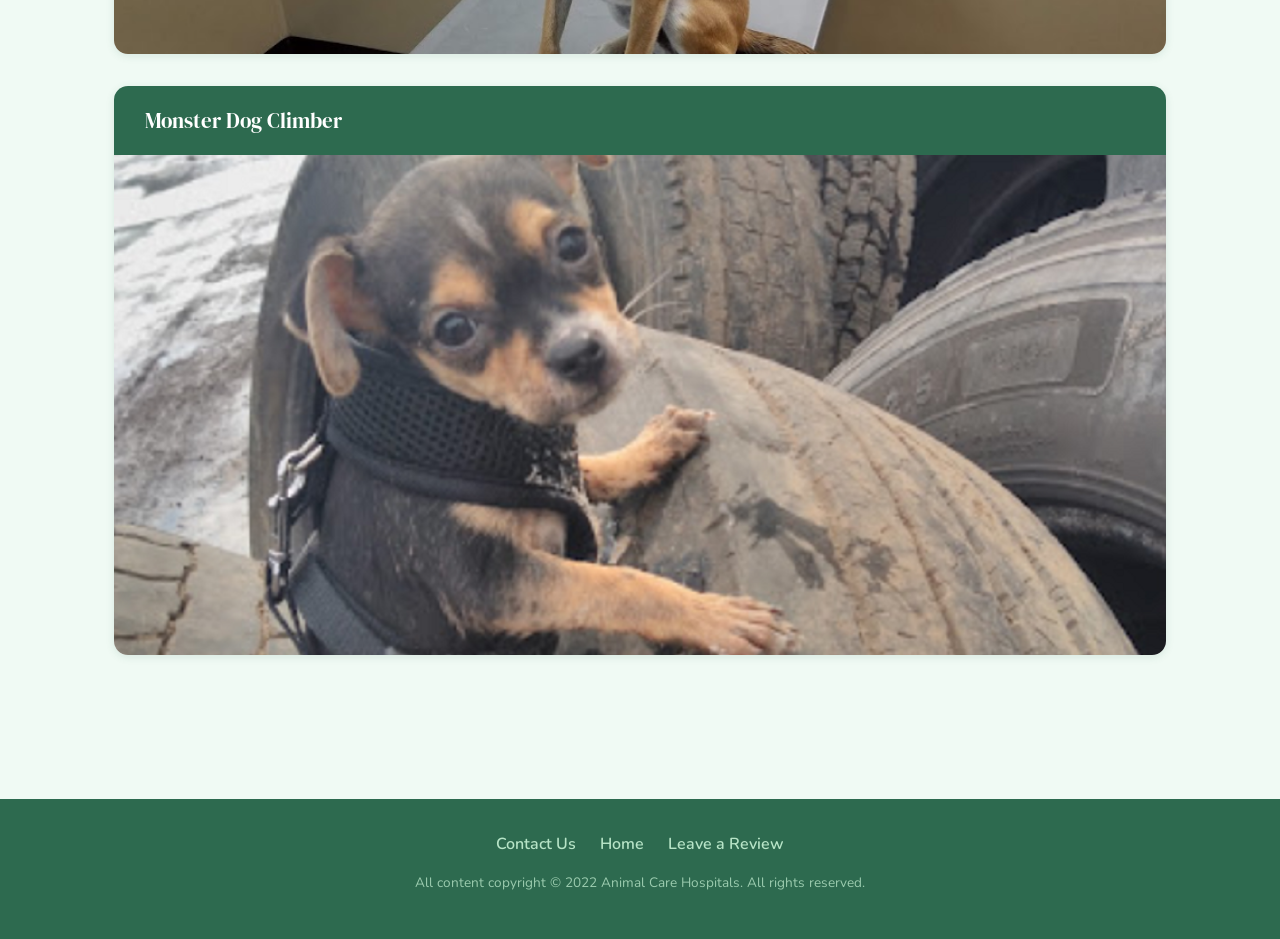
==== commit fd22c689: "Update video source URL in Pets Image Gallery" ====
--- a/Pets Image Gallery.html
+++ b/Pets Image Gallery.html
@@ -41,7 +41,7 @@
           style="width:100%; height:auto; display:block;"
           controls 
           preload="metadata">
-          <source src="https://cloud.labnimble.com/core/downloadfile?checkonly=0&disposition=attachment&filename=website_gallery.mp4&filepath=%2Flaith%2FVideos%2Fwebsite_gallery.mp4&preview=1&redirect=1">
+          <source src="https://cloud.labnimble.com/ui/core/index.html?mode=single&path=/SHARED/%218WCT6wRiphNI2fU/GVDOjJuM20xT3vgD#/">
           Your browser does not support the video tag.
         </video>
       </div>
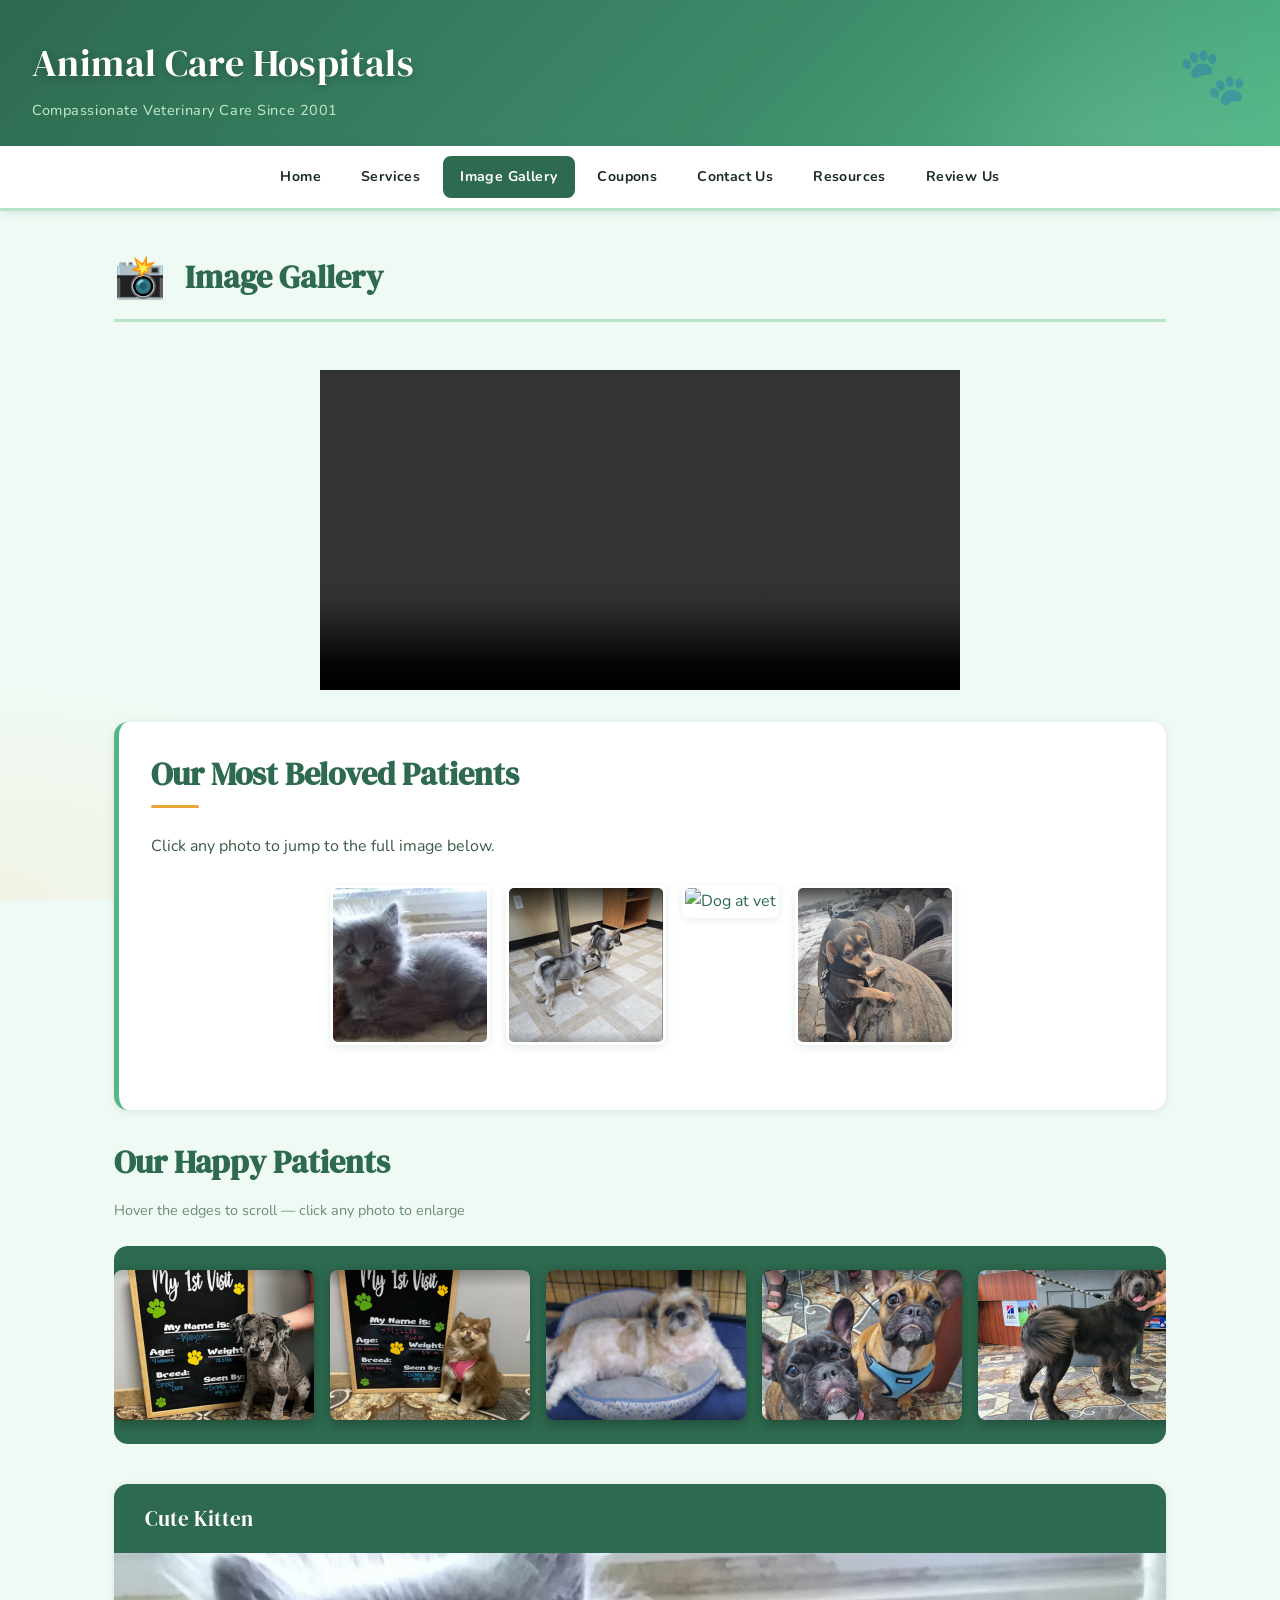
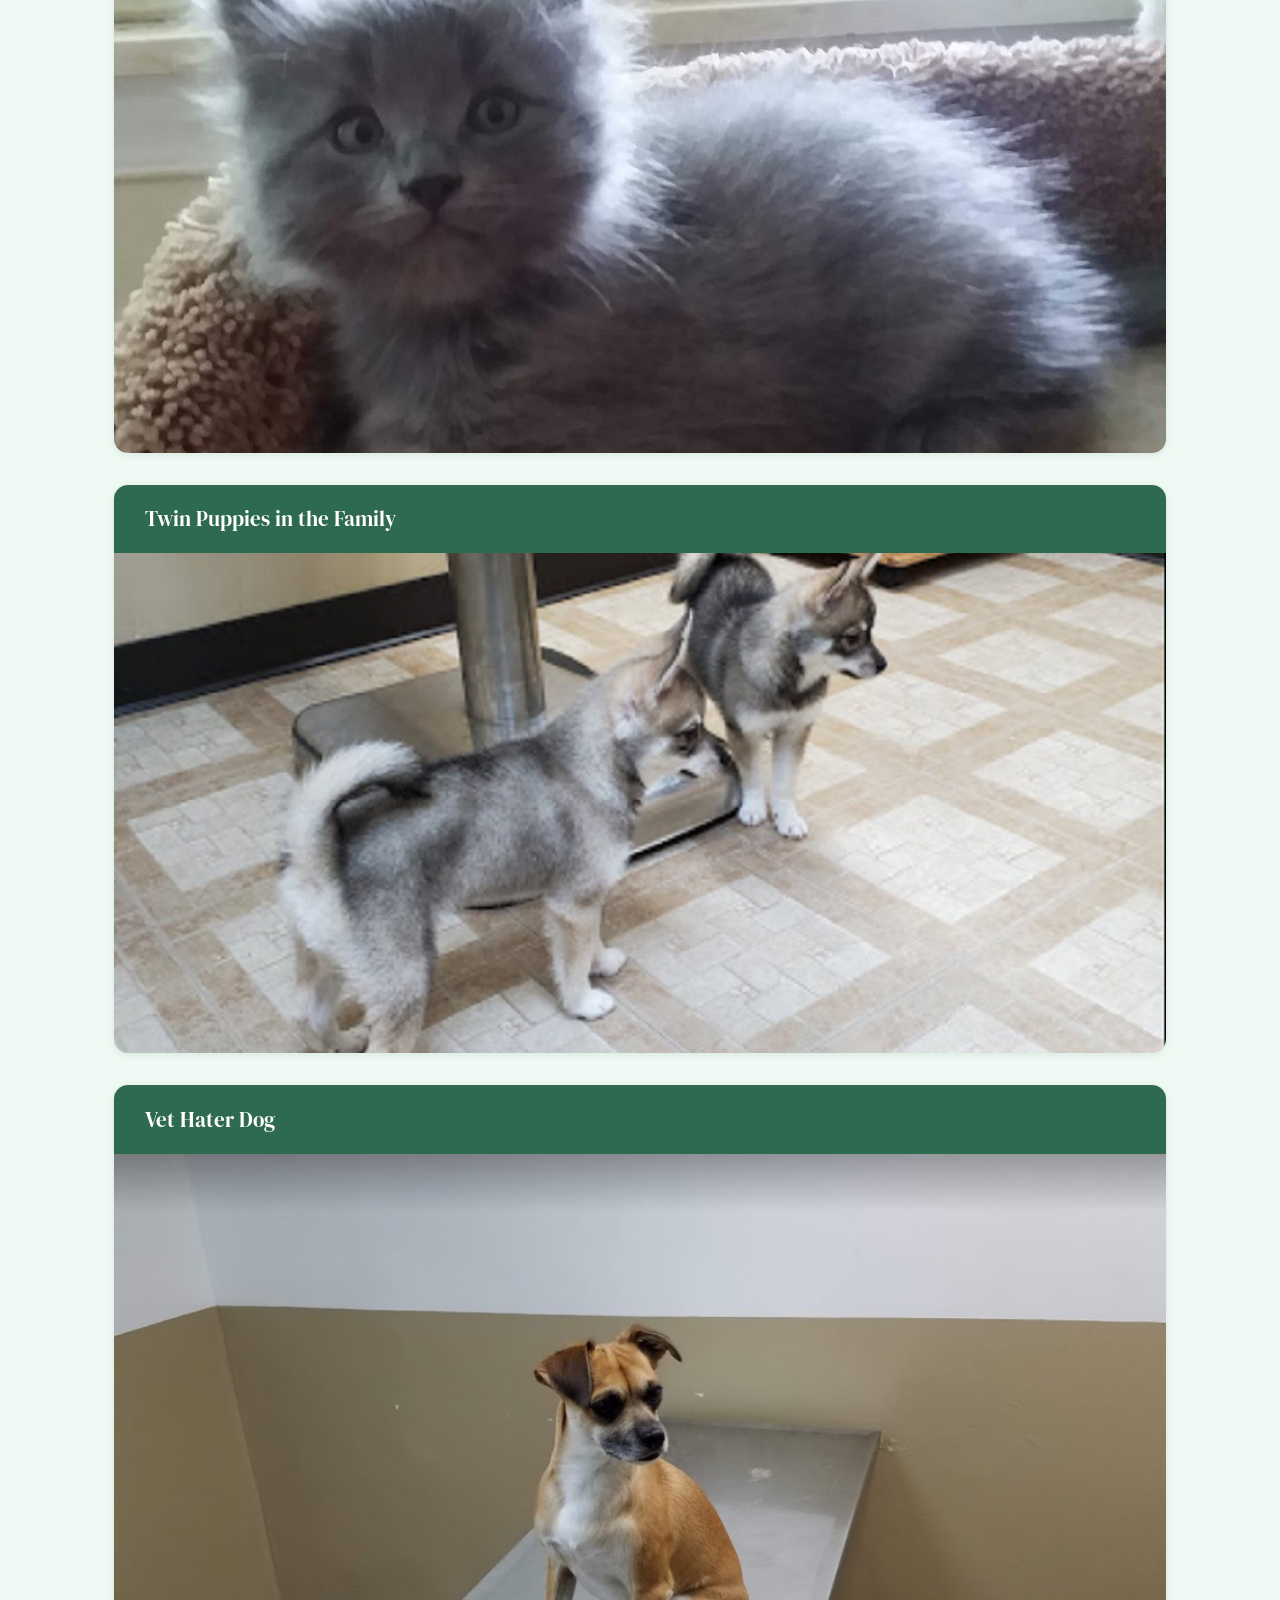
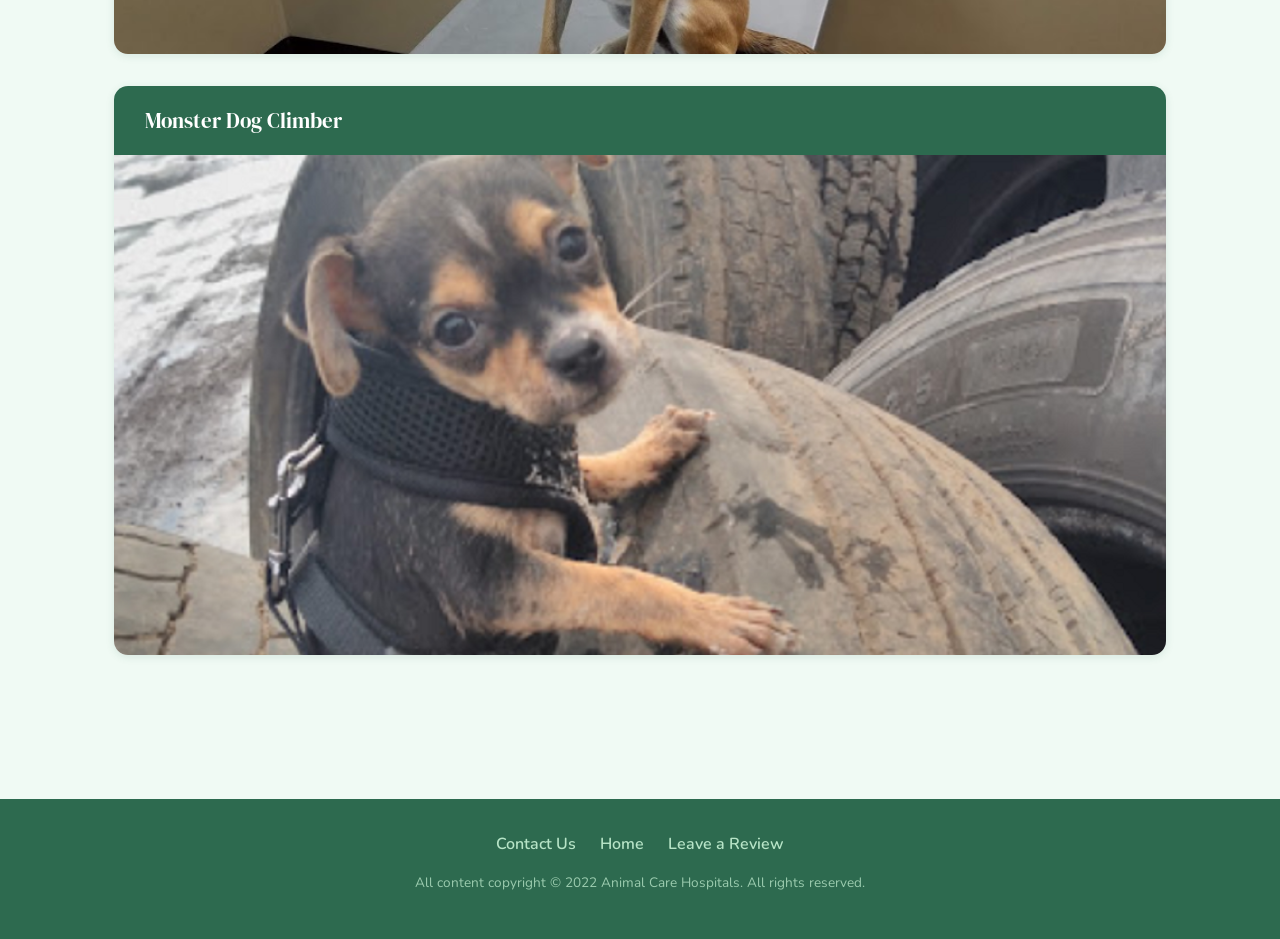
==== commit 34d68809: "Update video source URL in Pets Image Gallery.html" ====
--- a/Pets Image Gallery.html
+++ b/Pets Image Gallery.html
@@ -41,7 +41,7 @@
           style="width:100%; height:auto; display:block;"
           controls 
           preload="metadata">
-          <source src="https://cloud.labnimble.com/ui/core/index.html?mode=single&path=/SHARED/%218WCT6wRiphNI2fU/GVDOjJuM20xT3vgD#/">
+          <source src="https://cloud.labnimble.com/app/websharepro/share?checkonly=0&path=%2FSHARED%2F%218CCf6UROpNNc2La%2F5tc15qmdIeDhKTqR&preview=1&redirect=1">
           Your browser does not support the video tag.
         </video>
       </div>
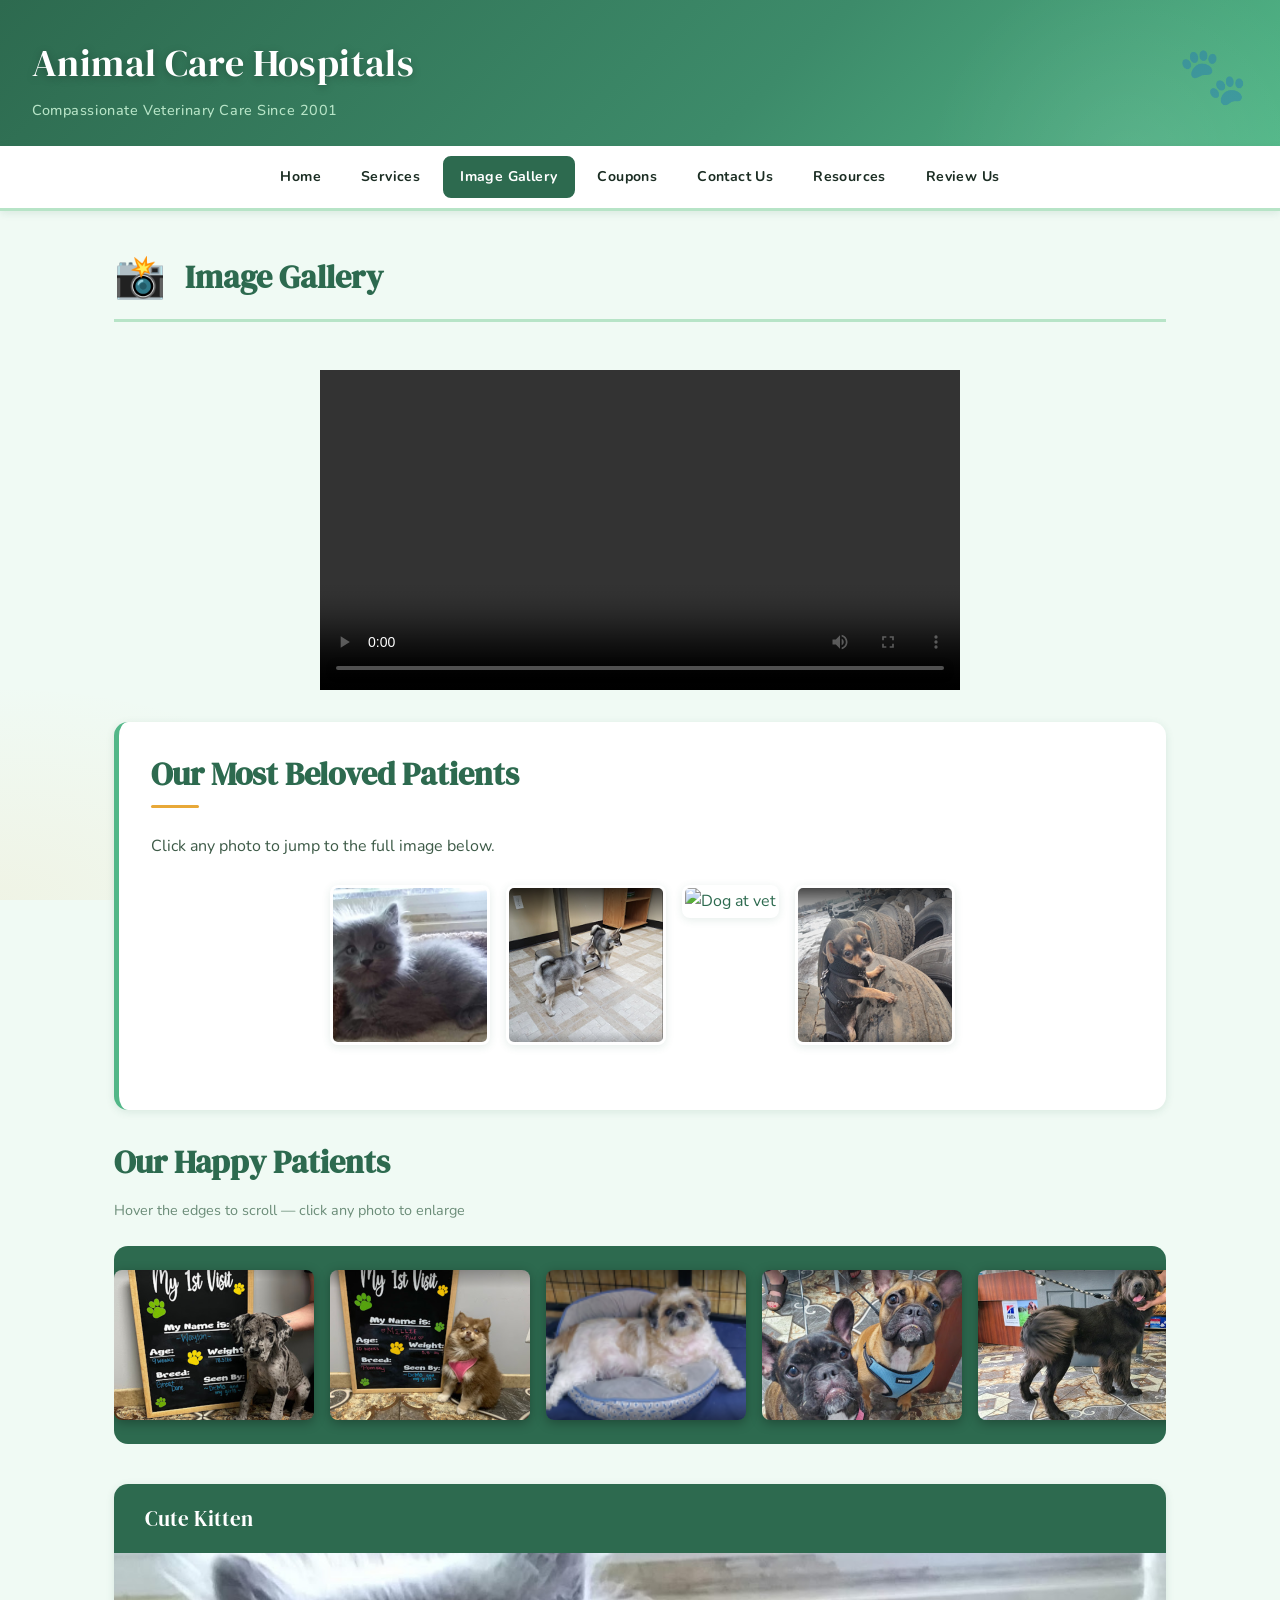
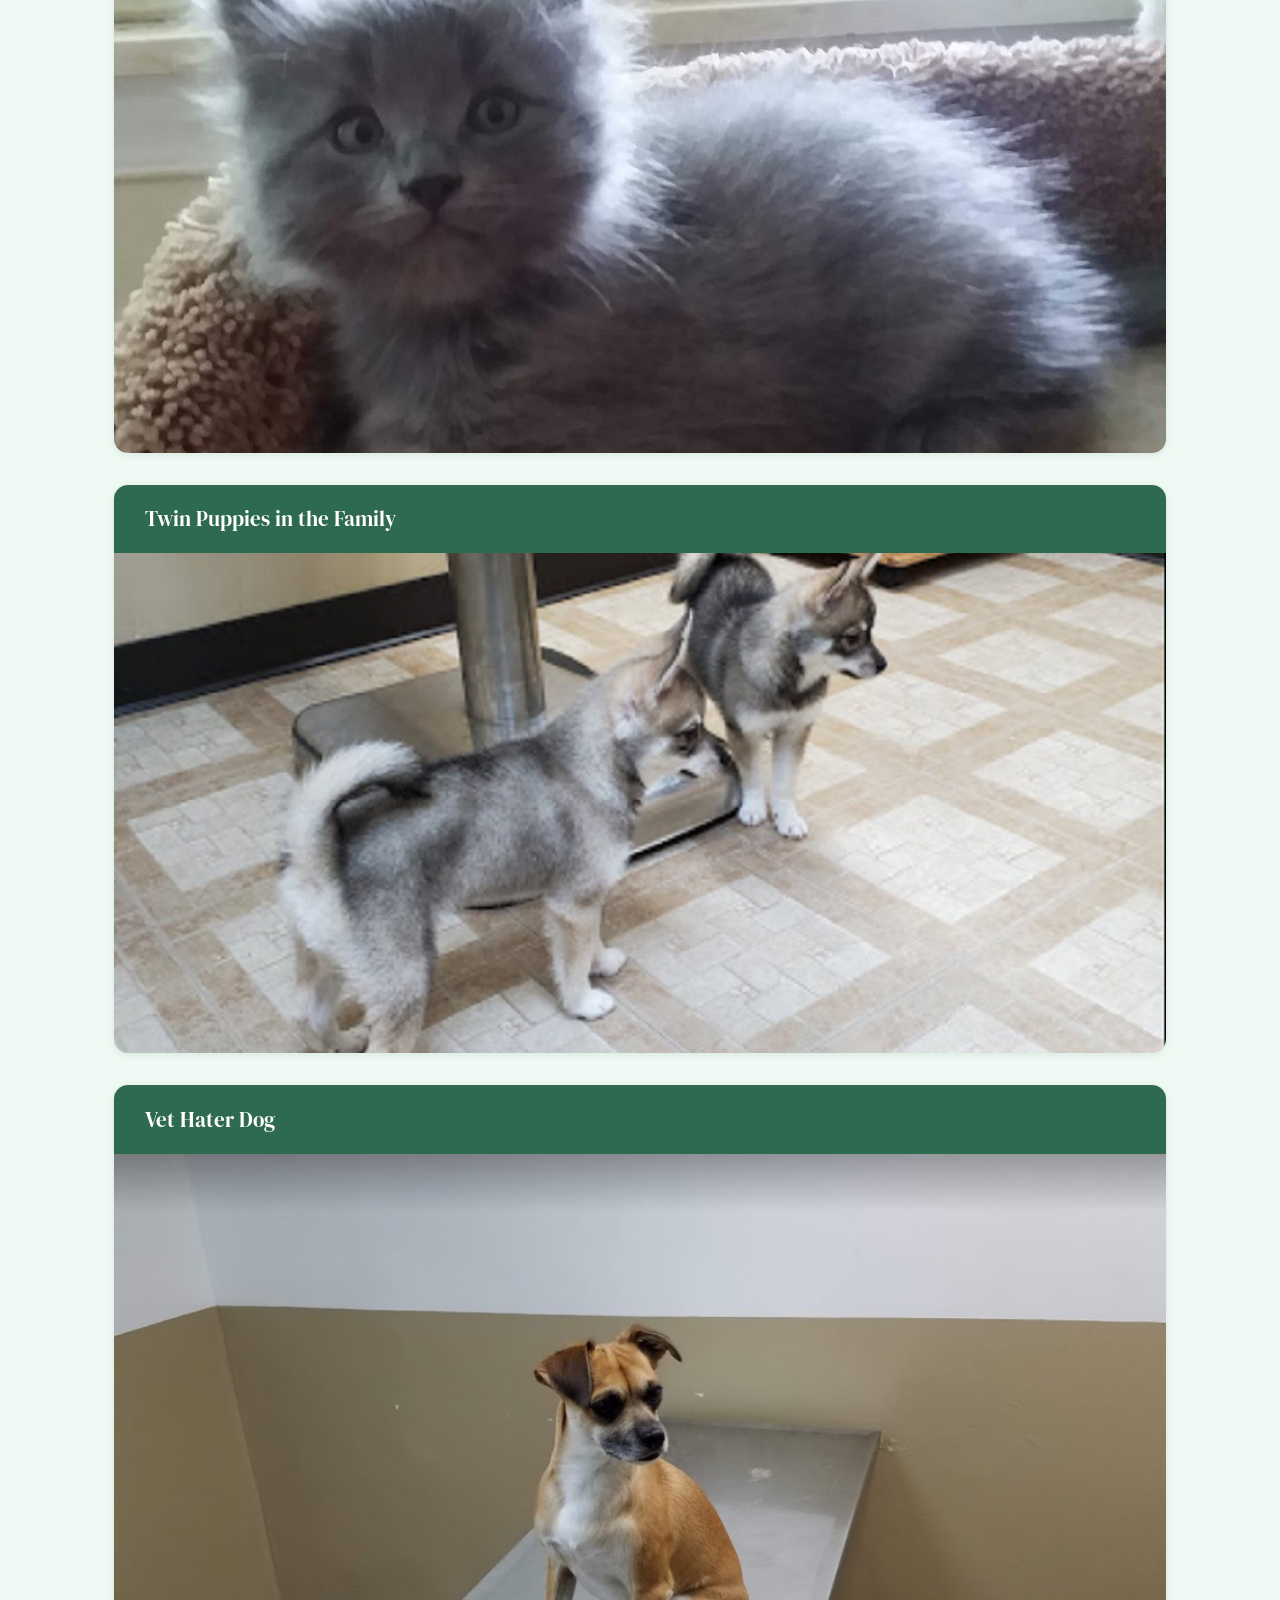
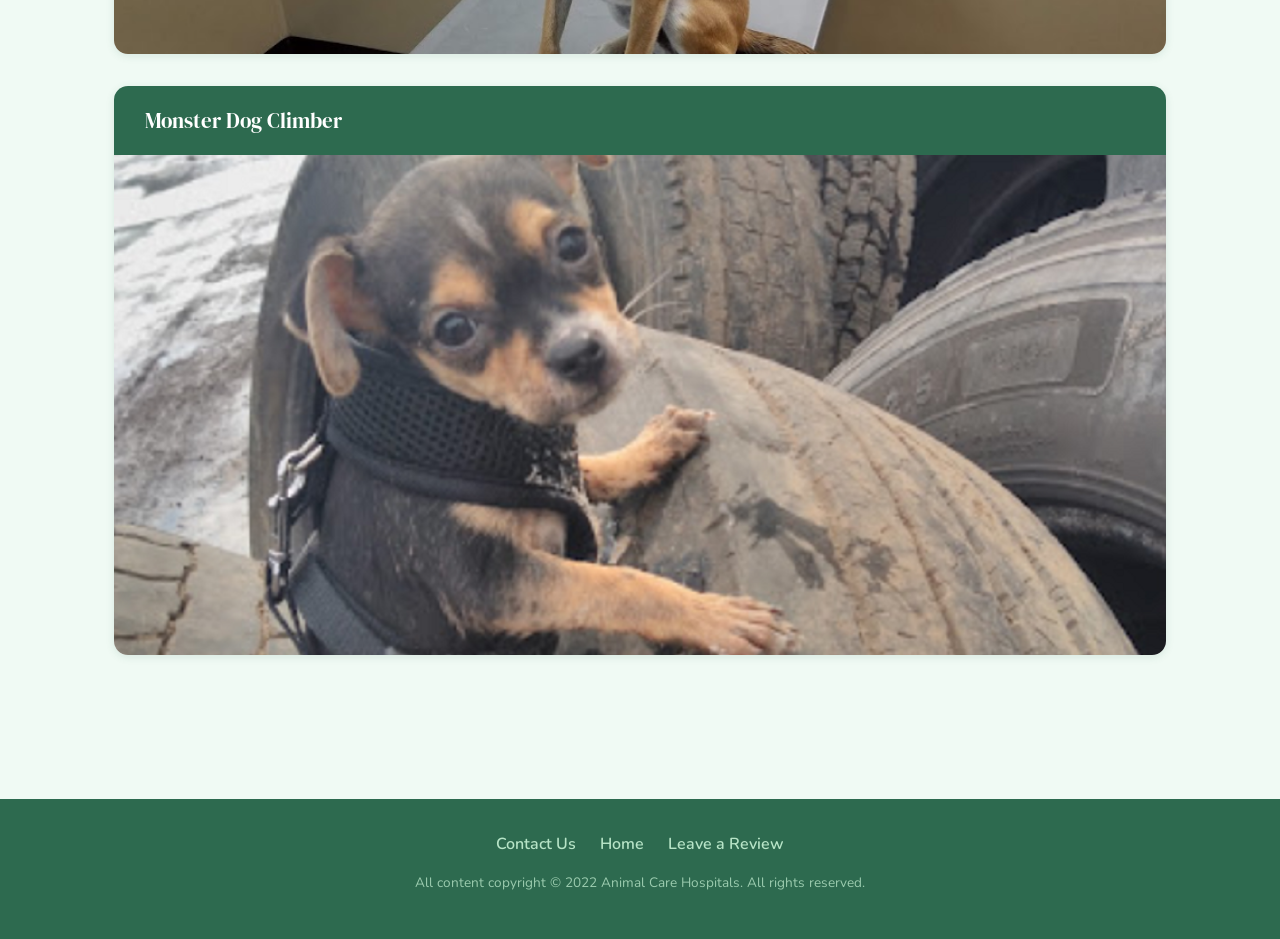
==== commit ee5272ca: "Update video source URL in Pets Image Gallery" ====
--- a/Pets Image Gallery.html
+++ b/Pets Image Gallery.html
@@ -41,7 +41,7 @@
           style="width:100%; height:auto; display:block;"
           controls 
           preload="metadata">
-          <source src="https://cloud.labnimble.com/app/websharepro/share?checkonly=0&path=%2FSHARED%2F%218CCf6UROpNNc2La%2F5tc15qmdIeDhKTqR&preview=1&redirect=1">
+          <source src="https://cloud.labnimble.com/app/websharepro/share?checkonly=0&path=%2FSHARED%2F%218OC46PRppENn2Gx%2F7yf8Jc7uuOGHpG7p&preview=1&redirect=1">
           Your browser does not support the video tag.
         </video>
       </div>
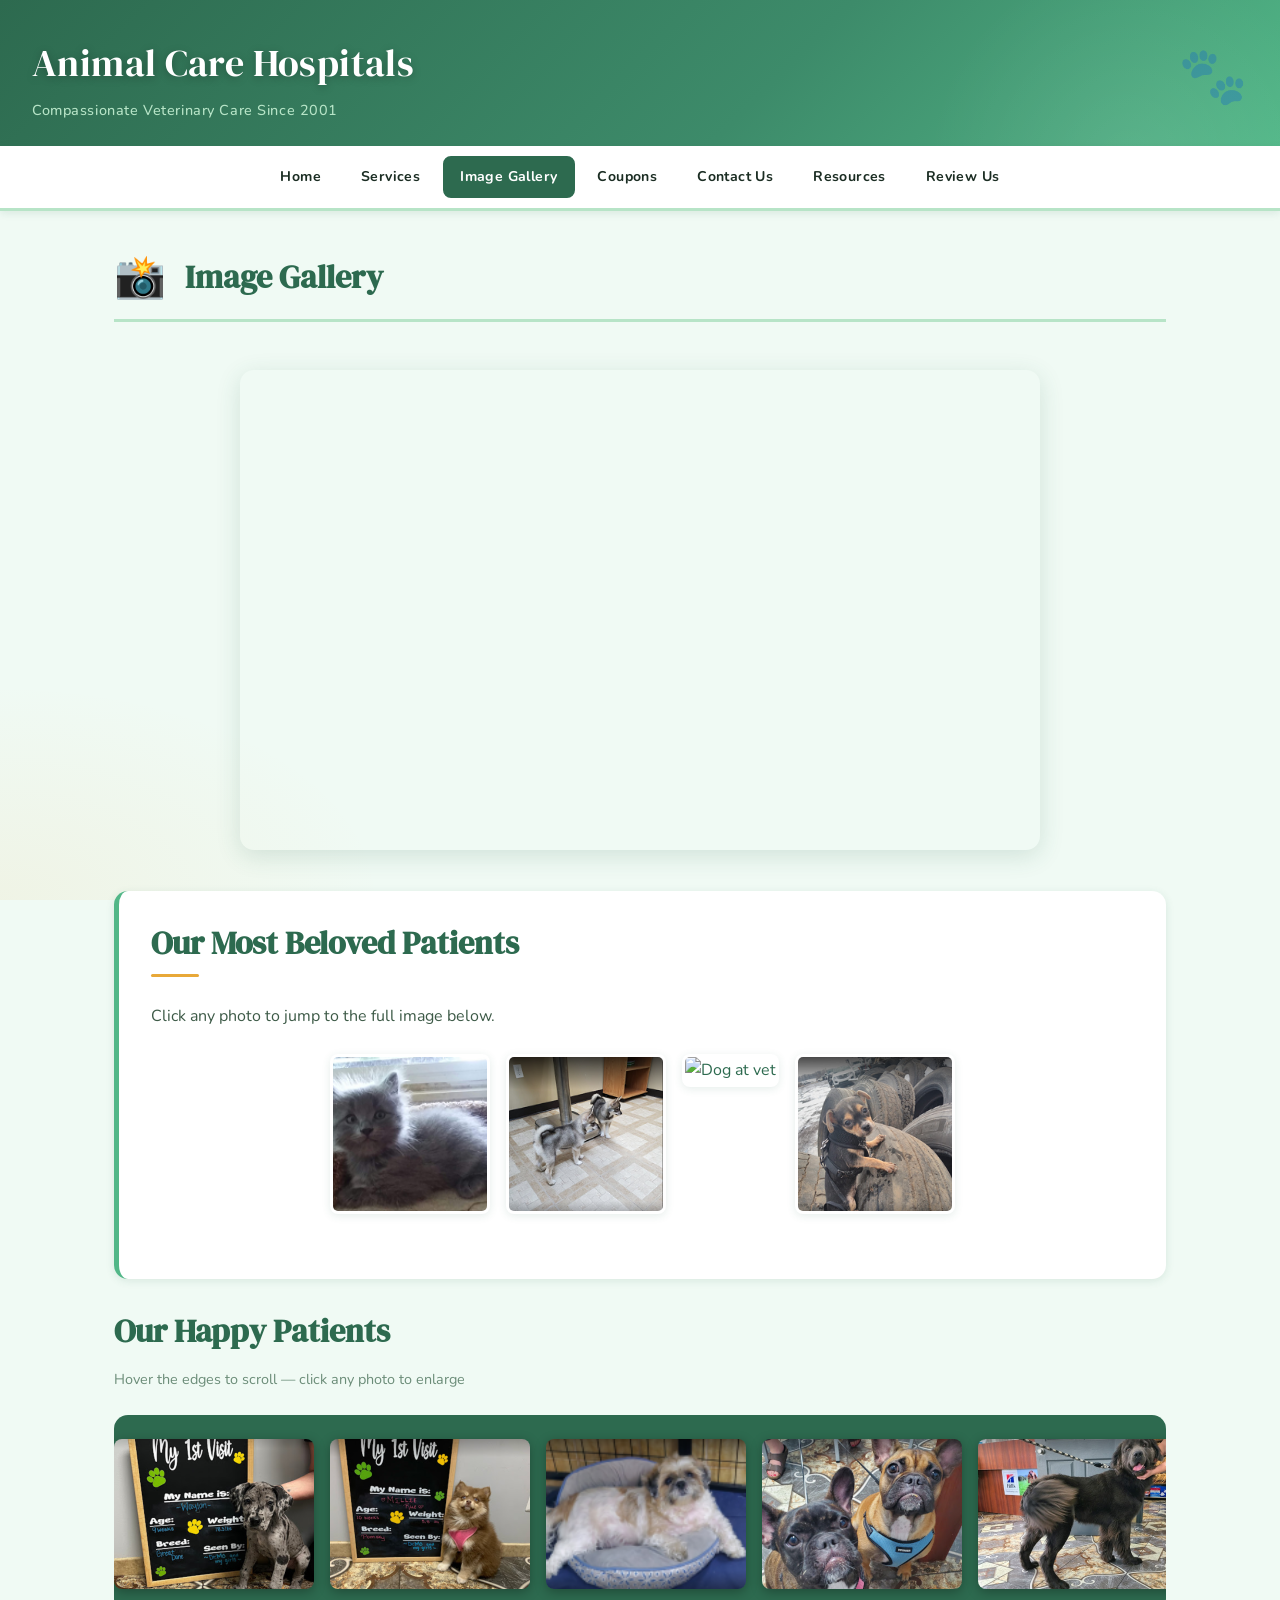
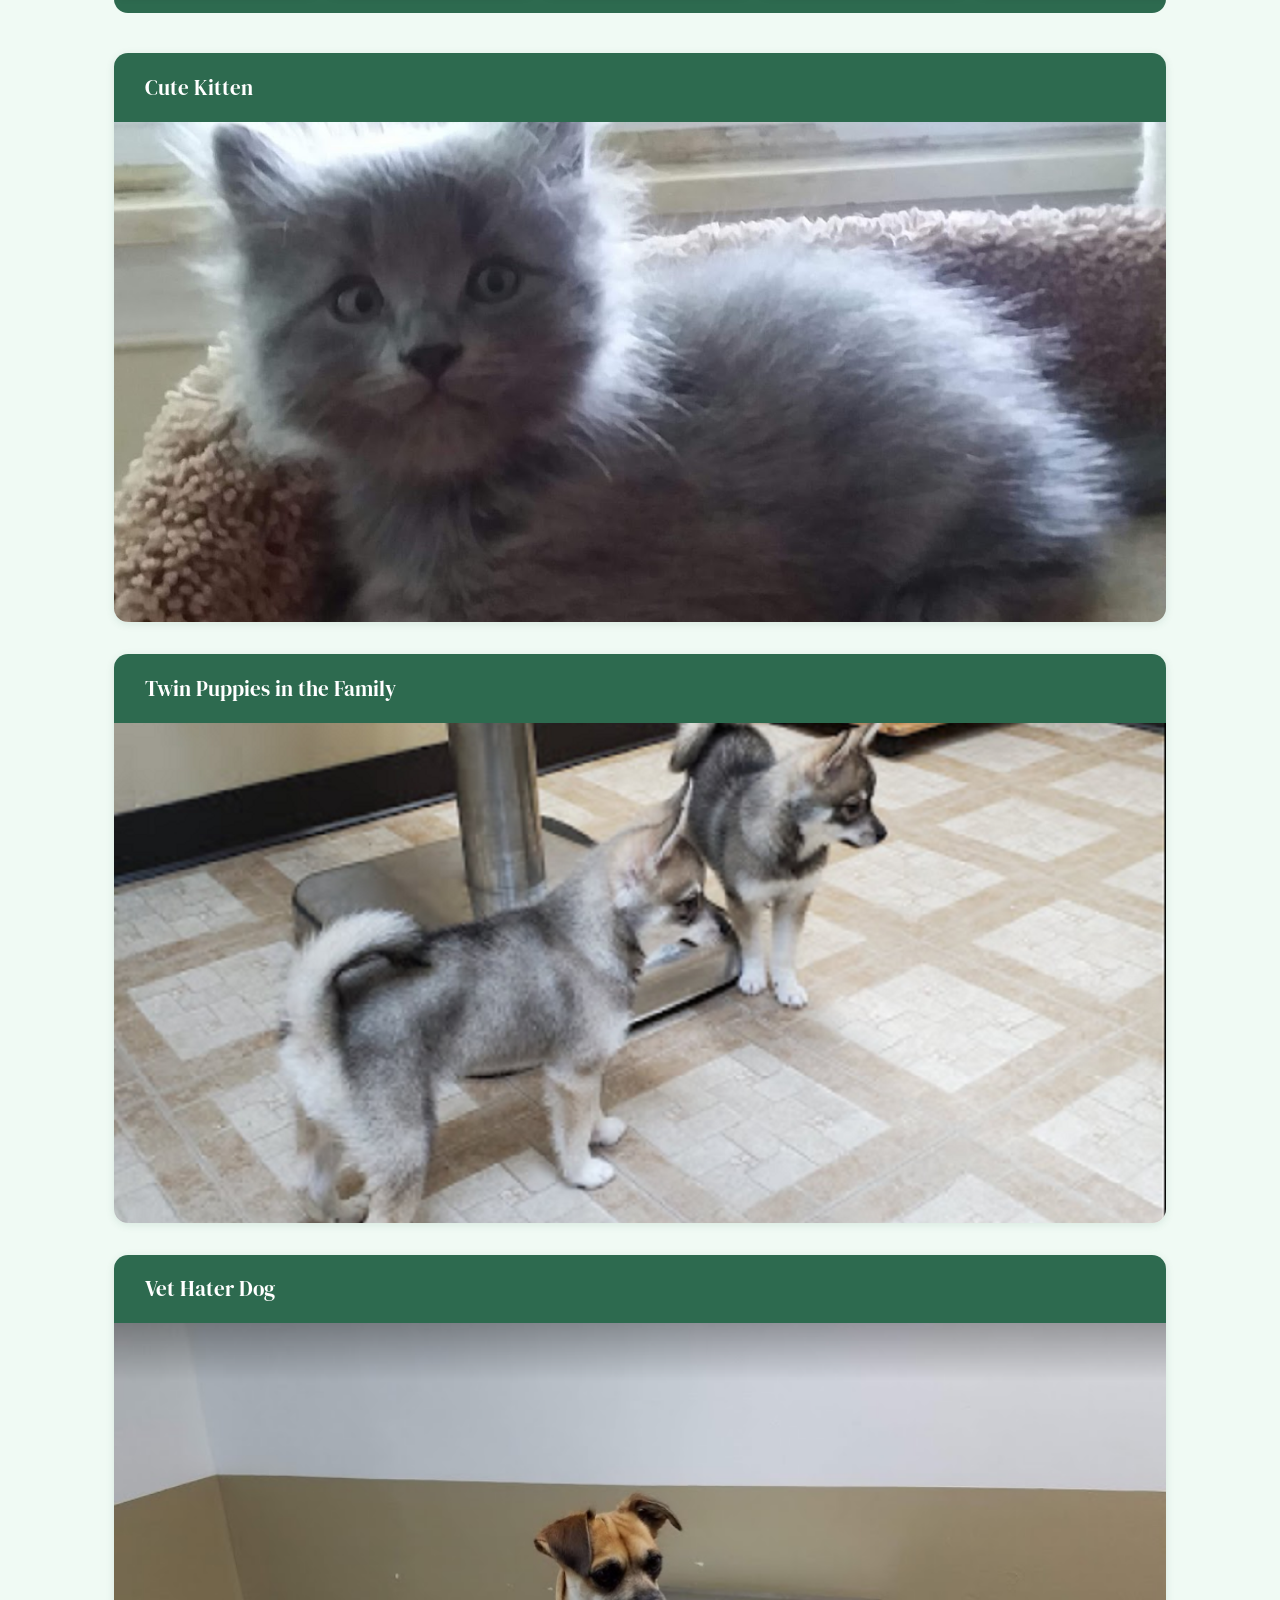
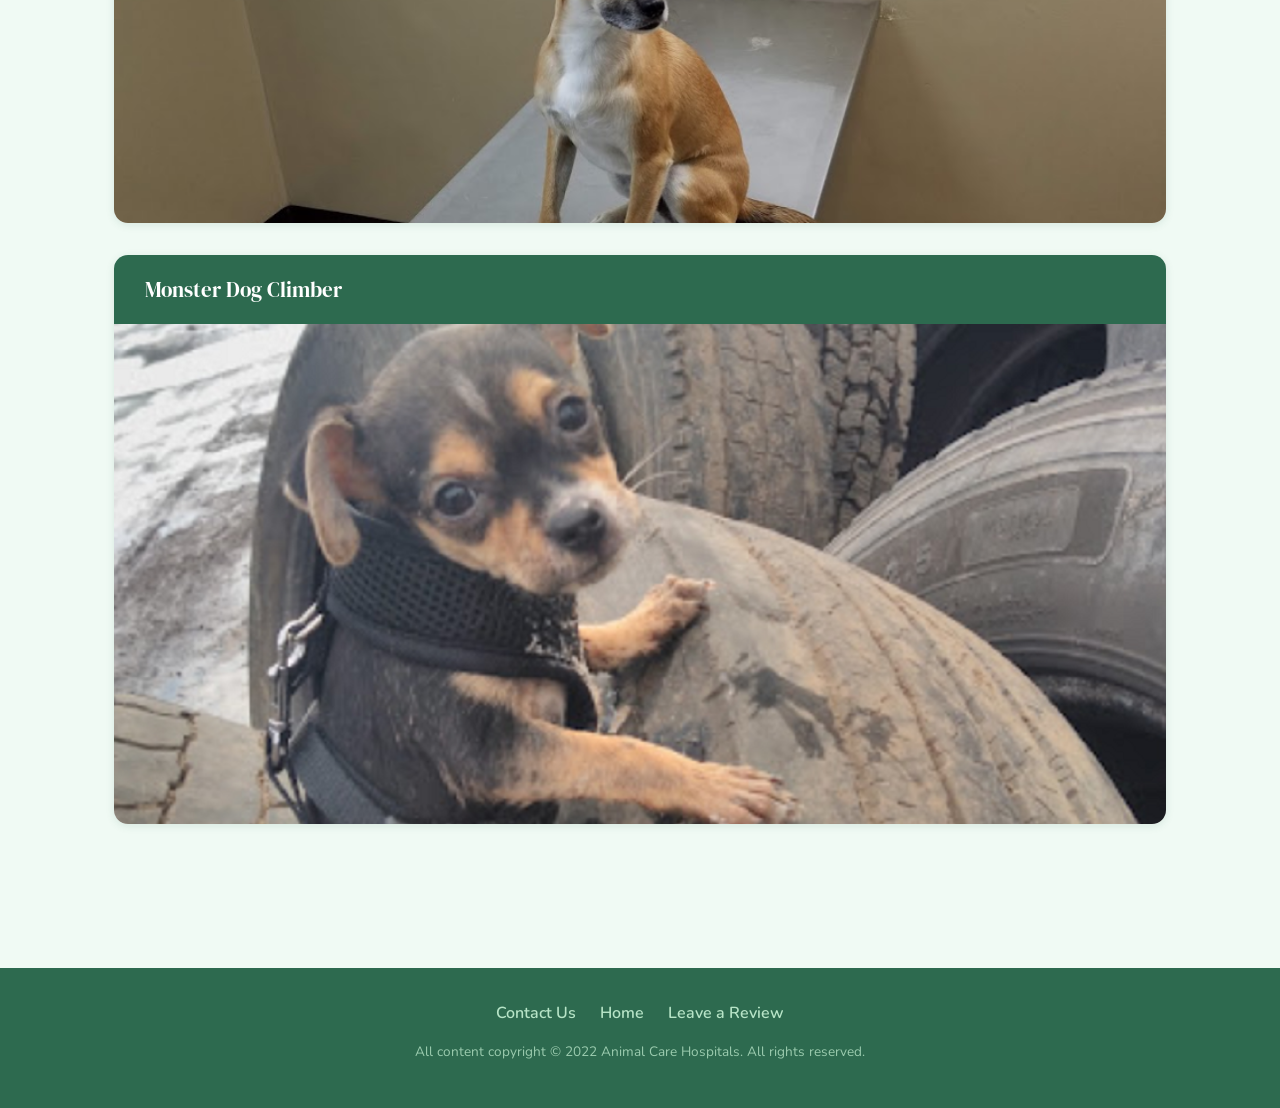
==== commit e9b09b89: "Add video iframe to image gallery Added a video iframe to the gallery section and commented out the " ====
--- a/Pets Image Gallery.html
+++ b/Pets Image Gallery.html
@@ -33,8 +33,17 @@
   <main class="page-wrap">
 
     <h1 class="page-heading"><span class="emoji">📸</span> Image Gallery</h1>
-
+  
     <!-- Video -->
+    <section class="gallery-hero reveal">
+      <iframe 
+        src="https://drive.google.com/file/d/1SNI2NM9AqCf7_72XKZN4yvH2Yifc5q4i/preview" width="640" height="480" allow="autoplay" allowfullscreen>
+      </iframe>
+    </section>
+    
+    
+    
+    <!-- Video 
      <section class="gallery-hero reveal">
       <div style="width:100%; max-width:640px; margin:0 auto;">
         <video 
@@ -45,7 +54,7 @@
           Your browser does not support the video tag.
         </video>
       </div>
-    </section>
+    </section>-->
     
     <!-- Thumbnail jump links -->
     <section class="card reveal">
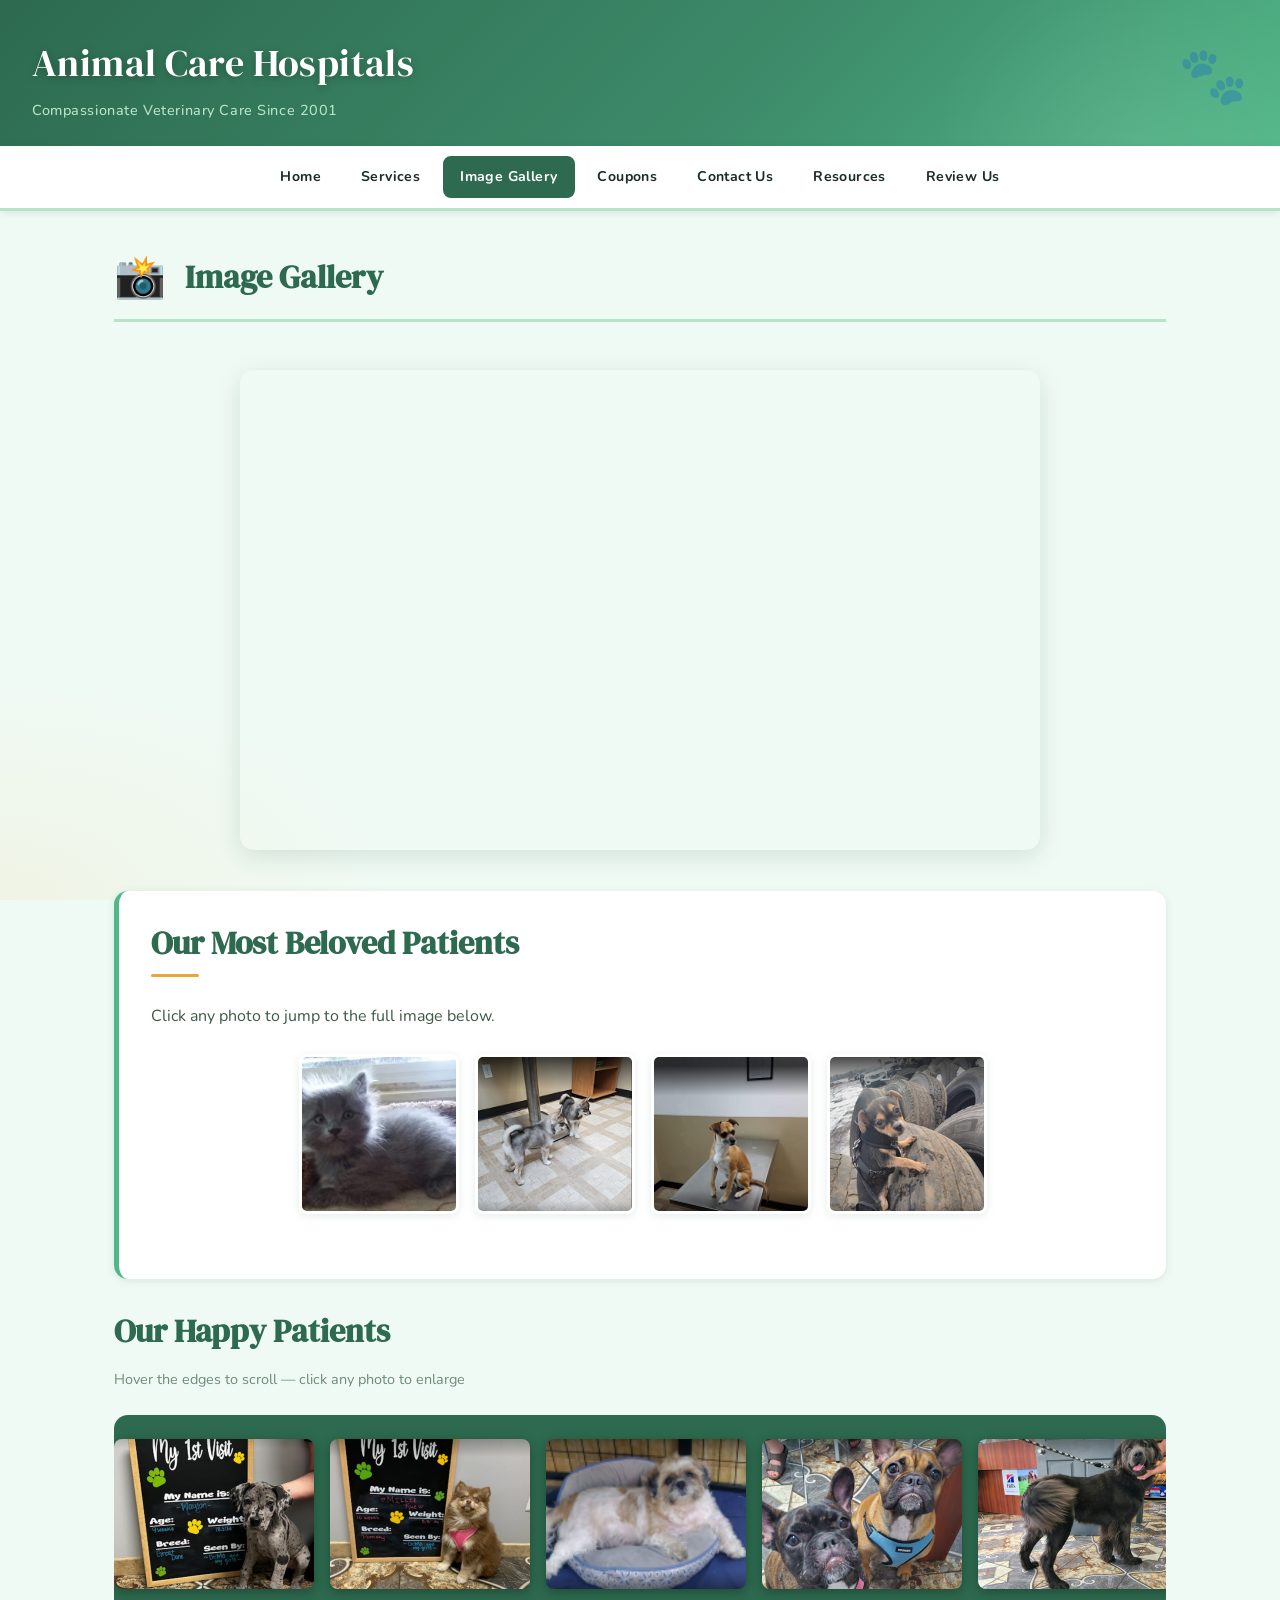
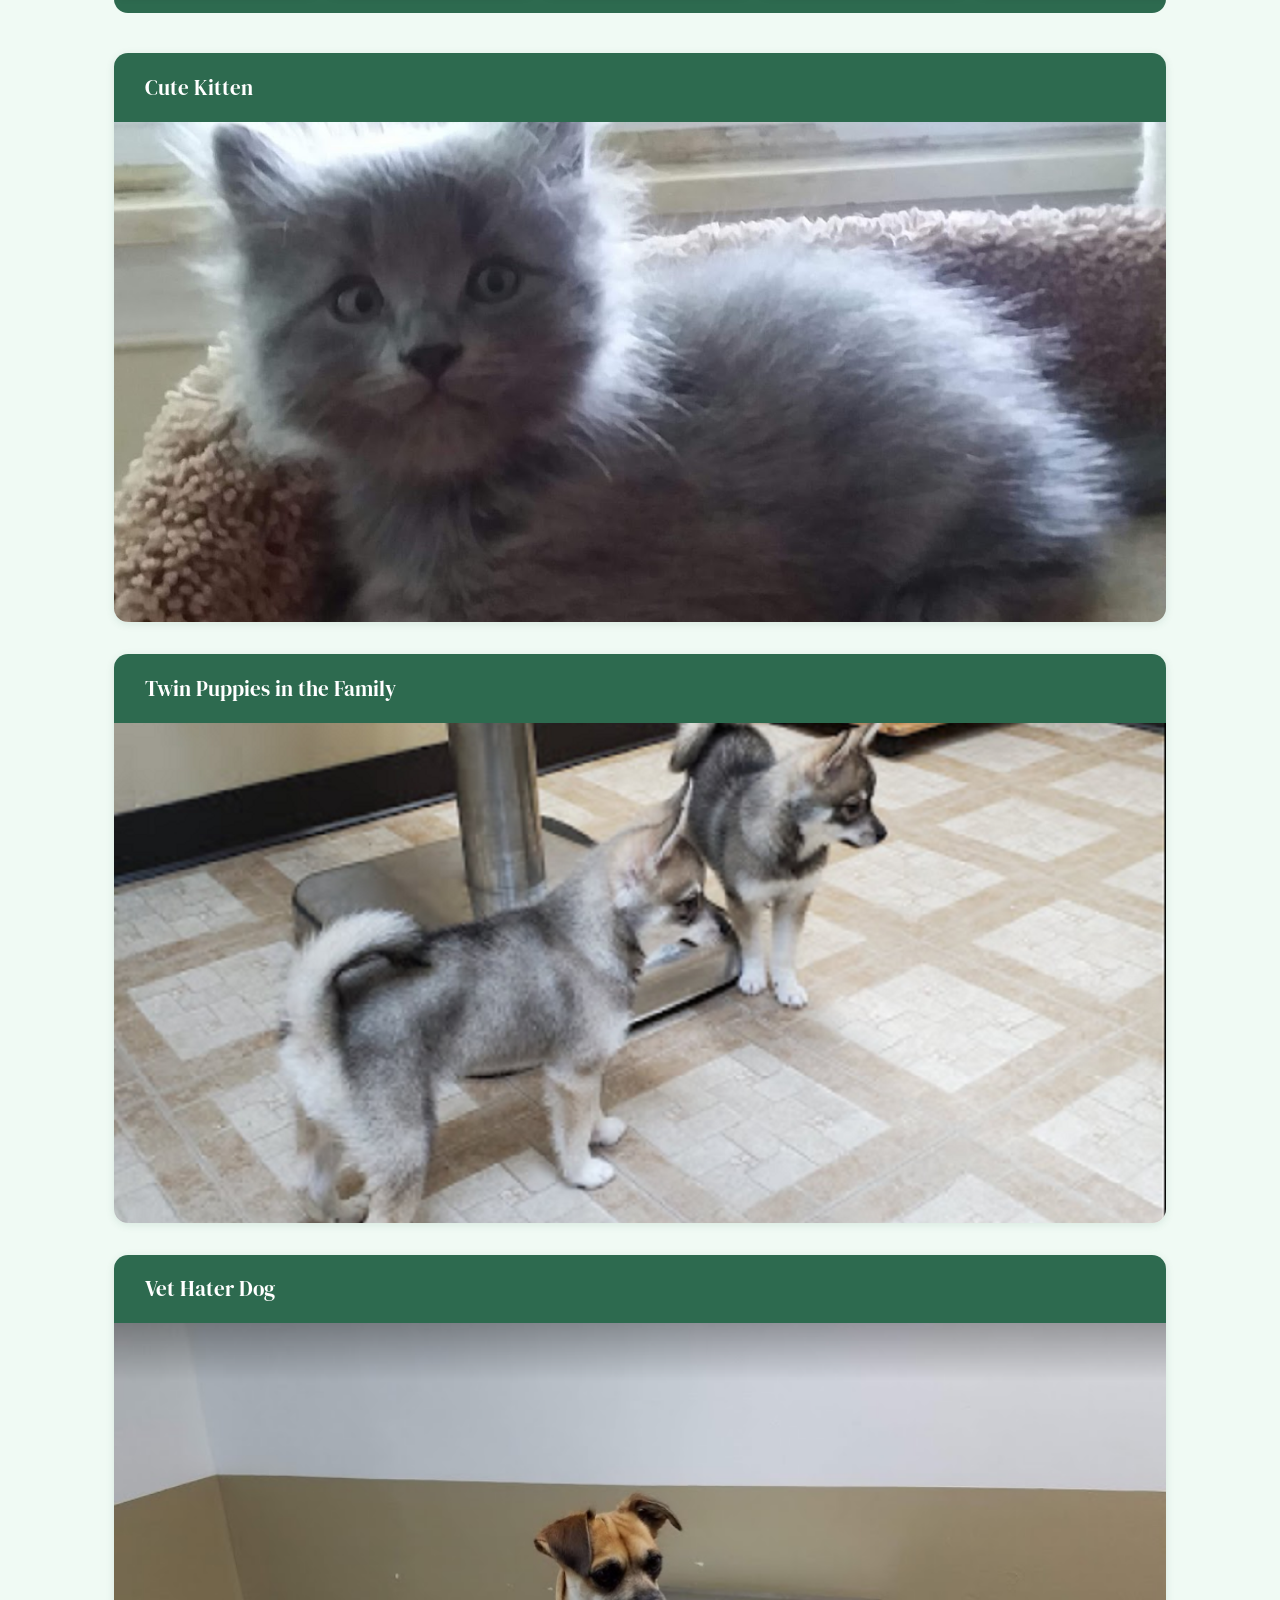
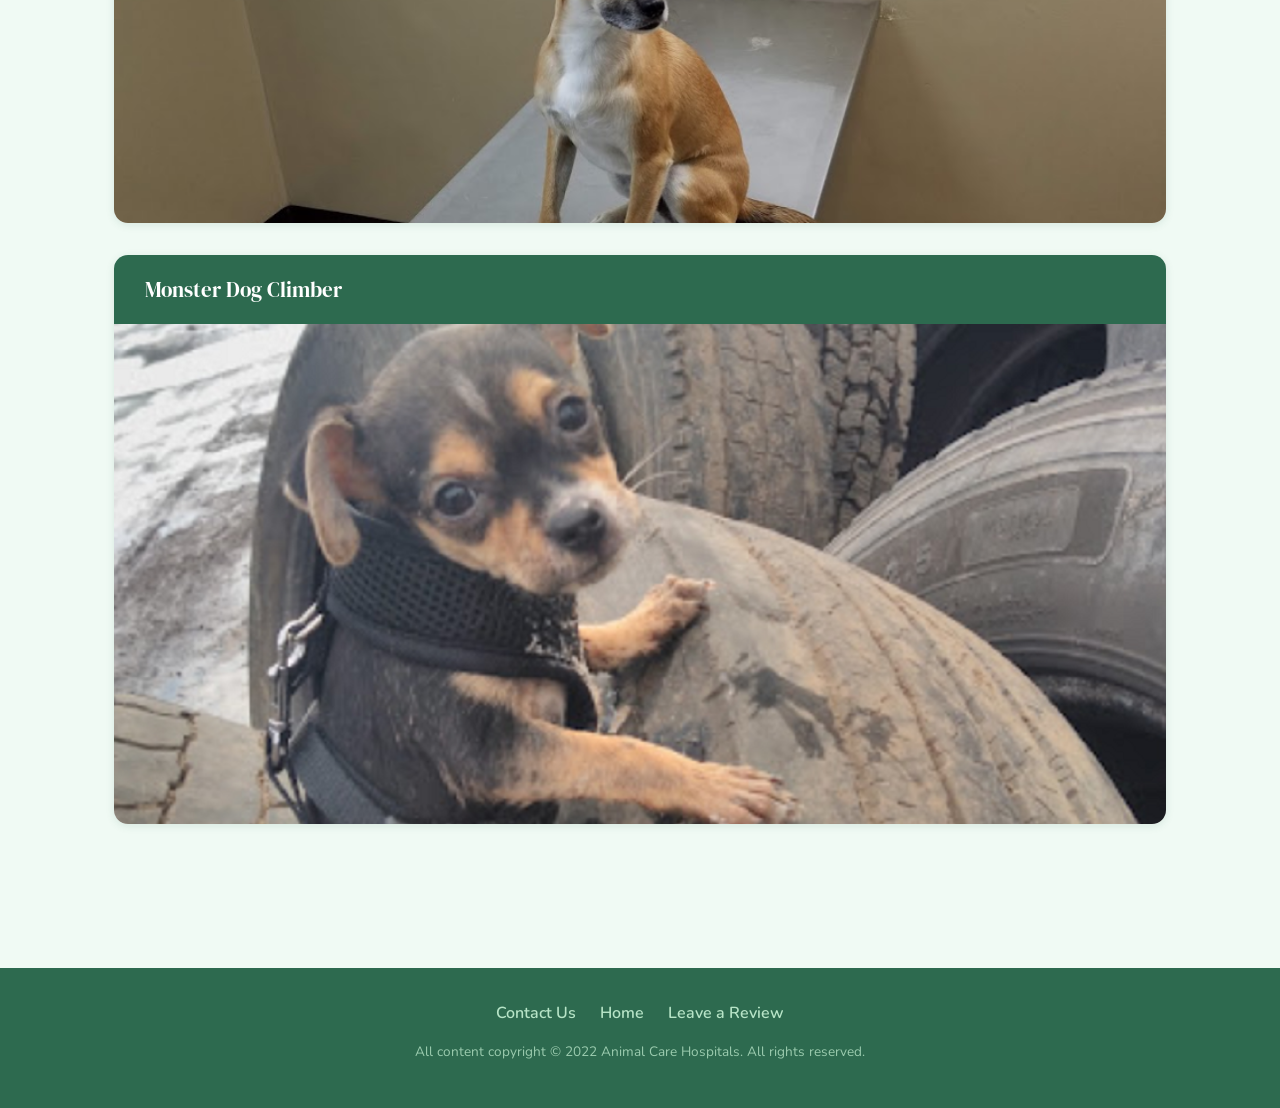
==== commit 4cdc65ef: "Update image source for vet hater dog thumbnail" ====
--- a/Pets Image Gallery.html
+++ b/Pets Image Gallery.html
@@ -63,7 +63,7 @@
       <div class="gallery-thumbs">
         <a href="#cute_kitten"><img src="images/cat1_200px.png" alt="Cute kitten"></a>
         <a href="#twin_puppies"><img src="images/twin_puppies_200px.png" alt="Twin Puppies"></a>
-        <a href="#vet_hater_dog"><img src="images/vet_hater_dog_200px.png" alt="Dog at vet"></a>
+        <a href="#vet_hater_dog"><img src="images/Vet_hater_dog_200px.png" alt="Dog at vet"></a>
         <a href="#dog_climber"><img src="images/climber_dog_200px.png" alt="Climber dog"></a>
       </div>
     </section>
